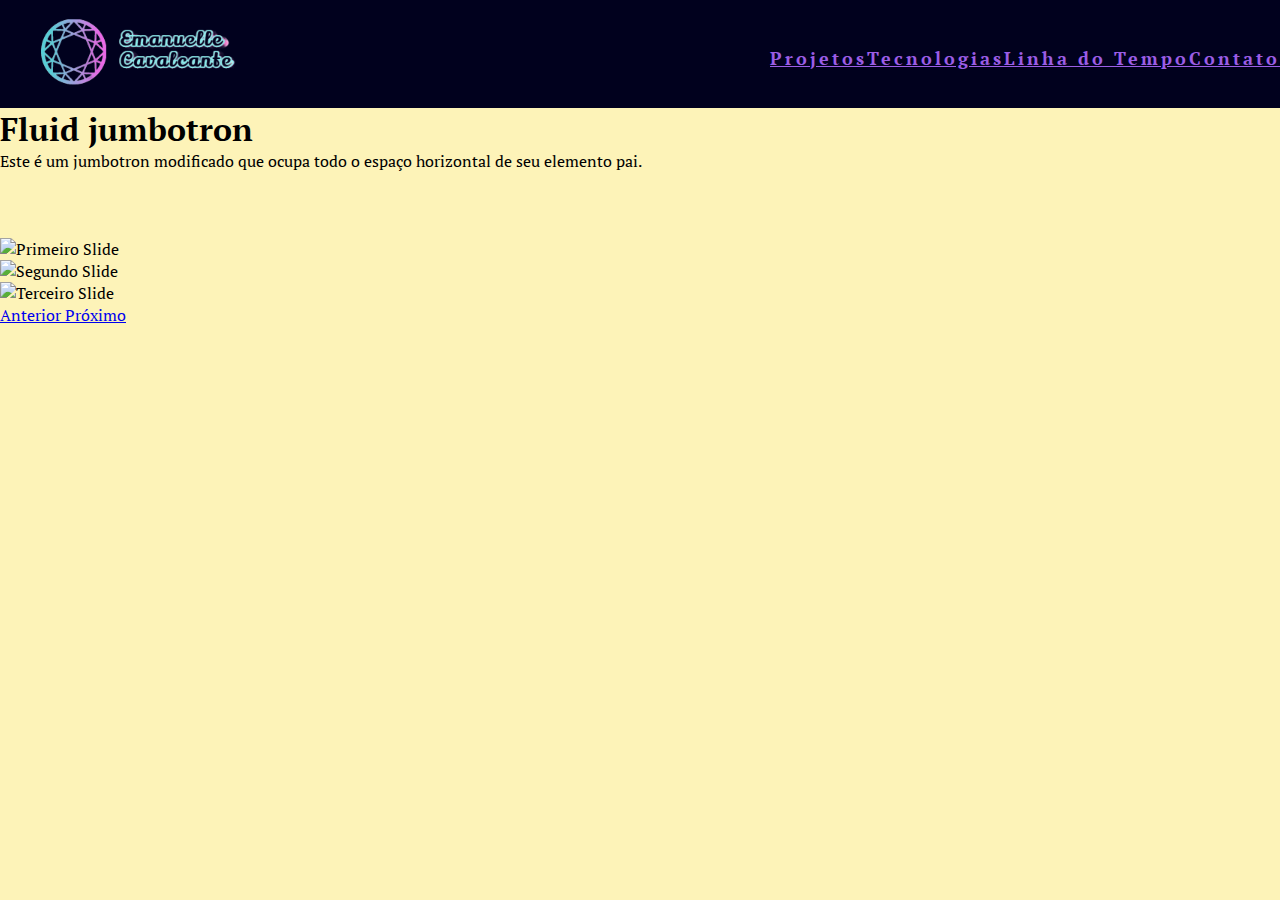
==== menu.html @ b1b6534c "Implementação do menu responsivo" ====
<!DOCTYPE html>
<html lang="pt-br">

<head>
    <!-- Meta tags Obrigatórias -->
    <meta charset="utf-8">
    <meta name="viewport" content="width=device-width, initial-scale=1, shrink-to-fit=no">
    <!-- Bootstrap-CSS -->
    <link rel="stylesheet" href="https://stackpath.bootstrapcdn.com/bootstrap/4.1.3/css/bootstrap.min.css"
        integrity="sha384-MCw98/SFnGE8fJT3GXwEOngsV7Zt27NXFoaoApmYm81iuXoPkFOJwJ8ERdknLPMO" crossorigin="anonymous">
    <!-- Style-CSS -->
    <link rel="stylesheet" href="style.css">
    <title>Portifólio - Emanuelle Cavalcante</title>
</head>

<body>

    <!--NavBar-->
    <nav>
        <div class="marcaLogo">
            <img src="assets/img/marcalogo-remove.png" alt="logo_Emanuelle" width="75%">
        </div>
        <div class="mobile-menu">
            <div class="line1"></div>
            <div class="line2"></div>
            <div class="line3"></div>
        </div>
        <ul class="nav-list">
            <li><a class="nav-link a" href="#">Projetos</a></li>
            <li><a class="nav-link a" href="#">Tecnologias</a></li>
            <li><a class="nav-link a text-center" href="#">Linha do Tempo</a></li>
            <li><a class="nav-link a mr-3" href="#">Contato</a></li>
        </ul>
    </nav>
    <!--/NavBar-->
    <!--Jumbotron-->
    <div class="jumbotron jumbotron-fluid">
        <div class="container">
            <h1 class="display-4">Fluid jumbotron</h1>
            <p class="lead">Este é um jumbotron modificado que ocupa todo o espaço horizontal de seu elemento pai.</p>
        </div>
    </div>
    <!--/Jumbotron-->
    <!--Carrossel-->
    <div id="carouselExampleIndicators" class="carousel slide" data-ride="carousel">
        <ol class="carousel-indicators">
            <li data-target="#carouselExampleIndicators" data-slide-to="0" class="active"></li>
            <li data-target="#carouselExampleIndicators" data-slide-to="1"></li>
            <li data-target="#carouselExampleIndicators" data-slide-to="2"></li>
        </ol>
        <div class="carousel-inner">
            <div class="carousel-item active">
                <img class="d-block w-100"
                    src="https://th.bing.com/th/id/R.c665a3287c226be866aa34f4cbc0b7d2?rik=GPVyZDMgwisV1Q&pid=ImgRaw&r=0"
                    alt="Primeiro Slide">
            </div>
            <div class="carousel-item">
                <img class="d-block w-100"
                    src="https://wallpapersmug.com/download/1280x720/505954/wildlife-tiger-predator-animal.jpg"
                    alt="Segundo Slide">
            </div>
            <div class="carousel-item">
                <img class="d-block w-100"
                    src="https://f.vividscreen.info/soft/e2a3e77c6232ec276955dd7ec1845c44/Wild-Siberian-Tiger-1280x720.jpg"
                    alt="Terceiro Slide">
            </div>
        </div>
        <a class="carousel-control-prev" href="#carouselExampleIndicators" role="button" data-slide="prev">
            <span class="carousel-control-prev-icon" aria-hidden="true"></span>
            <span class="sr-only">Anterior</span>
        </a>
        <a class="carousel-control-next" href="#carouselExampleIndicators" role="button" data-slide="next">
            <span class="carousel-control-next-icon" aria-hidden="true"></span>
            <span class="sr-only">Próximo</span>
        </a>
    </div>
    <!--/Carrossel-->

    <!-- jQuery primeiro, depois Popper.js, depois Bootstrap JS -->
    <script src="https://code.jquery.com/jquery-3.3.1.slim.min.js"
        integrity="sha384-q8i/X+965DzO0rT7abK41JStQIAqVgRVzpbzo5smXKp4YfRvH+8abtTE1Pi6jizo"
        crossorigin="anonymous"></script>
    <script src="https://cdnjs.cloudflare.com/ajax/libs/popper.js/1.14.3/umd/popper.min.js"
        integrity="sha384-ZMP7rVo3mIykV+2+9J3UJ46jBk0WLaUAdn689aCwoqbBJiSnjAK/l8WvCWPIPm49"
        crossorigin="anonymous"></script>
    <script src="https://stackpath.bootstrapcdn.com/bootstrap/4.1.3/js/bootstrap.min.js"
        integrity="sha384-ChfqqxuZUCnJSK3+MXmPNIyE6ZbWh2IMqE241rYiqJxyMiZ6OW/JmZQ5stwEULTy"
        crossorigin="anonymous"></script>

    <script src="menuResponsi.js"></script>
    

</body>

</html>
---- style.css ----
/* Estilos da página index.html*/

@import url('https://fonts.googleapis.com/css2?family=PT+Serif&display=swap');

* {
    font-family: 'PT Serif', serif;
    margin: 0;
    padding: 0;
}

/* Paleta de cores usada na SPA */
:root {
    --bg-pastel: #FDF3B8;
    --bg-profundo: #020a22;
    --bg-pink: #DC0073;
    --bg-lilas: #9B5DE5;
    --bg-azul: #00A1E4;
    --bg-verde: #89FC00;
    --bg-laranja: #FB5607;
    --bg-brilho: rgb(124, 241, 223);

}

html {
    scroll-behavior: smooth;
    height: 88vh;
    background-color: var(--bg-pastel);
}


nav {
    display: flex;
    justify-content: space-between;
    align-items: center;
    background-color: #01011e;
    height: 12vh;
}

.nav-list {
    list-style: none;
    display: flex;
    text-align: center;
}

.nav-list li {
    font-size: 18px;
    font-weight: bold;
    letter-spacing: 3px;
    margin-top: 8px;
    margin-left: 0;
}

.a {
    color: var(--bg-lilas);
}

.a:hover {
    color: var(--bg-pink);
    animation: brilho 15s infinite ease-in-out;
}

@keyframes brilho {
    0% {
        color: #fff;
        text-shadow: 0 0 12px var(--bg-brilho), 0 0 50px var(--bg-brilho), 0 0 100px var(--bg-brilho);
    }

    10%,
    90% {
        color: var(--bg-pink);
        text-shadow: none;
    }
}

.marcaLogo {
    margin-left: 2%;
}

.marcaLogo:hover {
    width: 25%;
    animation: img-brilho 10s infinite ease-in-out;
}

@keyframes img-brilho {
    from {

        filter: drop-shadow(0 0 0px var(--bg-brilho));
    }

    to {
        filter: drop-shadow(0 0 100px var(--bg-brilho));
    }
}

.mobile-menu {
    display: none;
    cursor: pointer;
}

.mobile-menu div {
    width: 32px;
    height: 2px;
    background: #fff;
    margin: 8px;
    transition: 0.3s;

}

@media (max-width: 999px) {
    body {
        overflow-x: hidden;
    }

    .nav-list {
        position: absolute;
        top: 12vh;
        right: 0vh;
        width: 55vw;
        height: 92vh;
        background: #01011e;
        flex-direction: column;
        align-items: center;
        justify-content: space-around;
        transform: translateX(100%);
        transition: transform 0.3s ease-in;
    }

    .nav-list li {
        margin-left: 0;
        opacity: 0;
    }

    .mobile-menu {
        display: block;
    }
}

.nav-list.active {
    transform: translateX(0);
}

@keyframes navLinkFade {
    from {
        opacity: 0;
        transform: translateX(50px);
    }

    to {
        opacity: 1;
        transform: translateX(0);
    }
}

.mobile-menu.active .line1 {
    transform: rotate(-45deg) translate(-8px, 8px);
    animation: brilho 15s infinite ease-in-out;
}

.mobile-menu.active .line2 {
    opacity: 0;
    animation: brilho 15s infinite ease-in-out;
}

.mobile-menu.active .line3 {
    transform: rotate(45deg) translate(-5px, -7px);
    animation: brilho 15s infinite ease-in-out;
}
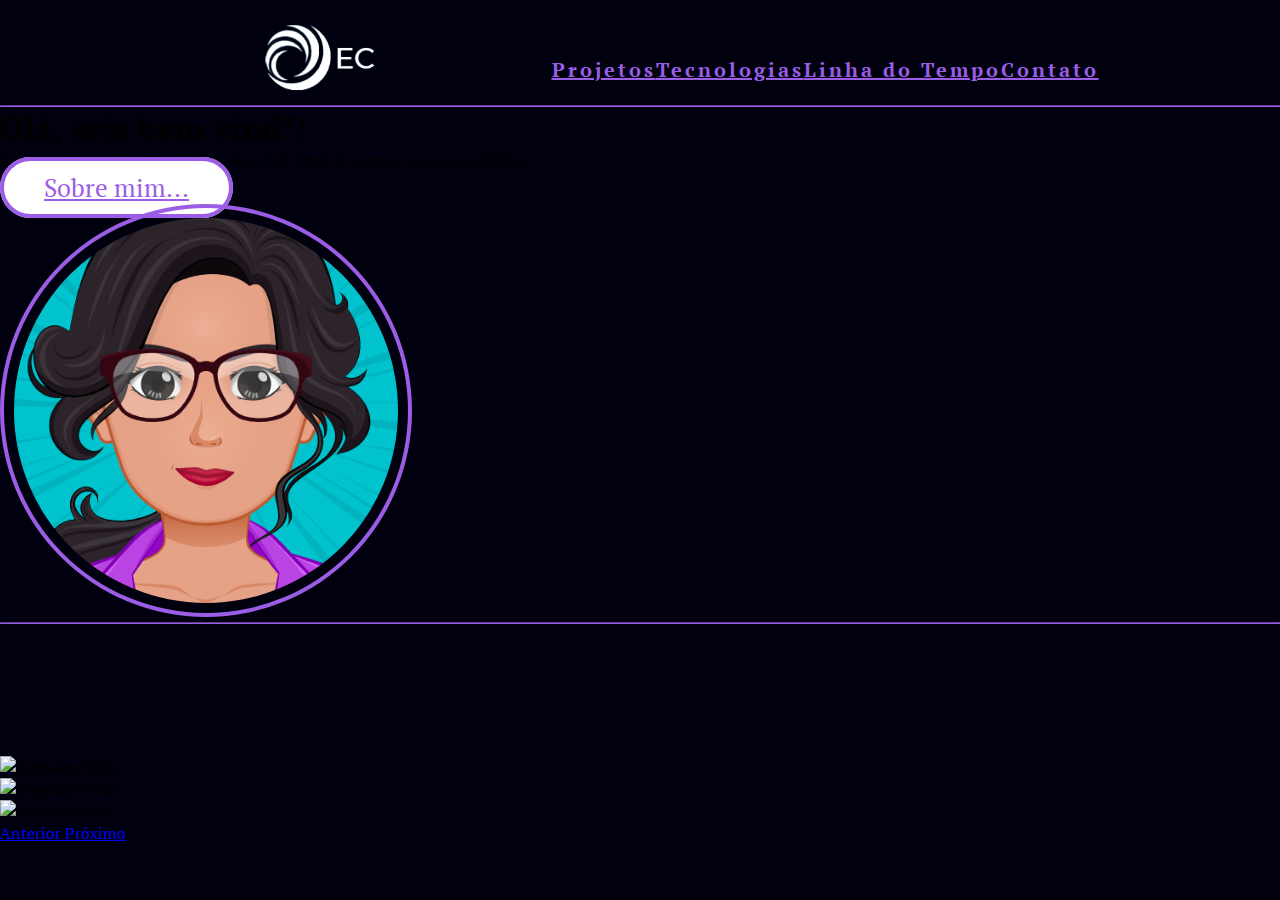
==== commit b4bc8cc5: "Ajustes em menu e junbotron" ====
--- a/menu.html
+++ b/menu.html
@@ -17,8 +17,8 @@
 
     <!--NavBar-->
     <nav>
-        <div class="marcaLogo">
-            <img src="assets/img/marcalogo-remove.png" alt="logo_Emanuelle" width="75%">
+        <div class="d-flex justify-content-center">
+            <img class="marcaLogo" src="assets/img/logo3-removebg-preview.png" alt="logo_Emanuelle">
         </div>
         <div class="mobile-menu">
             <div class="line1"></div>
@@ -29,19 +29,38 @@
             <li><a class="nav-link a" href="#">Projetos</a></li>
             <li><a class="nav-link a" href="#">Tecnologias</a></li>
             <li><a class="nav-link a text-center" href="#">Linha do Tempo</a></li>
-            <li><a class="nav-link a mr-3" href="#">Contato</a></li>
+            <li><a class="nav-link a" href="#">Contato</a></li>
         </ul>
     </nav>
     <!--/NavBar-->
+    <hr>
     <!--Jumbotron-->
-    <div class="jumbotron jumbotron-fluid">
-        <div class="container">
-            <h1 class="display-4">Fluid jumbotron</h1>
-            <p class="lead">Este é um jumbotron modificado que ocupa todo o espaço horizontal de seu elemento pai.</p>
+    <div class="jumbotron d-flex">
+        <div class="col-8 justify-content-start text-center">
+        <h1 class="display-4 text-white mt-4 p-3">Olá, seja bem vind*!</h1>
+        <p class="lead text-white p-3">Eu sou a Emanuelle Cavalcante, Dev. Full Stack Jr e este é o meu portifólio.</p>        
+        <a class="btn btn-neon btn-lg" href="#" role="button">Sobre mim...</a>
+    </div>
+        <div class="col-9 justify-content-end">
+            <img class="avatar" src="/assets/img/Avatar-Emanuelle.png" alt="Avatar-Emanuelle">
         </div>
-    </div>
+      
+      </div>
     <!--/Jumbotron-->
+    <hr>
     <!--Carrossel-->
+    <br>
+    <br>
+    <br>
+    
+    <div class="container">
+        <div class="row justify-content-center">
+            <div class="col-6">
+            </div>
+        </div>
+
+        <div class="row justify-content-end">
+            <div class="col-6">
     <div id="carouselExampleIndicators" class="carousel slide" data-ride="carousel">
         <ol class="carousel-indicators">
             <li data-target="#carouselExampleIndicators" data-slide-to="0" class="active"></li>
@@ -74,6 +93,10 @@
             <span class="sr-only">Próximo</span>
         </a>
     </div>
+</div>
+</div>
+</div>
+
     <!--/Carrossel-->
 
     <!-- jQuery primeiro, depois Popper.js, depois Bootstrap JS -->
--- a/style.css
+++ b/style.css
@@ -1,4 +1,4 @@
-/* Estilos da página index.html*/
+/* Estilos gerais*/
 
 @import url('https://fonts.googleapis.com/css2?family=PT+Serif&display=swap');
 
@@ -8,32 +8,39 @@
     padding: 0;
 }
 
-/* Paleta de cores usada na SPA */
+html,
+body {
+    scroll-behavior: smooth;
+    height: 88vh;
+    background-color: var(--bg-profundo);
+}
+
+hr {
+    border-color: var(--bg-lilas);
+}
+
+/* Paleta de cores */
 :root {
-    --bg-pastel: #FDF3B8;
-    --bg-profundo: #020a22;
+    --bg-white: #fff;
+    --bg-profundo: #00000e;
     --bg-pink: #DC0073;
     --bg-lilas: #9B5DE5;
+    --bg-roxo: #8536e6;
     --bg-azul: #00A1E4;
     --bg-verde: #89FC00;
     --bg-laranja: #FB5607;
-    --bg-brilho: rgb(124, 241, 223);
-
-}
-
-html {
-    scroll-behavior: smooth;
-    height: 88vh;
-    background-color: var(--bg-pastel);
-}
-
+    --bg-brilho: #00A1E4;
+}
+
+/* Estilos Menu */
 
 nav {
     display: flex;
-    justify-content: space-between;
+    justify-content: center;
     align-items: center;
-    background-color: #01011e;
-    height: 12vh;
+    background-color: transparent;
+    height: 10vh;
+    margin-top: 15px;
 }
 
 .nav-list {
@@ -43,10 +50,10 @@
 }
 
 .nav-list li {
-    font-size: 18px;
+    font-size: 20px;
     font-weight: bold;
     letter-spacing: 3px;
-    margin-top: 8px;
+    margin-top: 18px;
     margin-left: 0;
 }
 
@@ -61,7 +68,7 @@
 
 @keyframes brilho {
     0% {
-        color: #fff;
+        color: var(--bg-white);
         text-shadow: 0 0 12px var(--bg-brilho), 0 0 50px var(--bg-brilho), 0 0 100px var(--bg-brilho);
     }
 
@@ -73,23 +80,20 @@
 }
 
 .marcaLogo {
-    margin-left: 2%;
+    width: 65%;
+    border: none;
+    border-radius: 10%;
+    margin-right: 50%;
+    padding: 10px;
+    transition: 1s;
+
 }
 
 .marcaLogo:hover {
-    width: 25%;
-    animation: img-brilho 10s infinite ease-in-out;
-}
-
-@keyframes img-brilho {
-    from {
-
-        filter: drop-shadow(0 0 0px var(--bg-brilho));
-    }
-
-    to {
-        filter: drop-shadow(0 0 100px var(--bg-brilho));
-    }
+    -webkit-transform: scale(1.2);
+    -ms-transform: scale(1.2);
+    transform: scale(1.2);
+
 }
 
 .mobile-menu {
@@ -100,7 +104,7 @@
 .mobile-menu div {
     width: 32px;
     height: 2px;
-    background: #fff;
+    background: var(--bg-white);
     margin: 8px;
     transition: 0.3s;
 
@@ -117,7 +121,7 @@
         right: 0vh;
         width: 55vw;
         height: 92vh;
-        background: #01011e;
+        background: var(--bg-profundo);
         flex-direction: column;
         align-items: center;
         justify-content: space-around;
@@ -165,3 +169,46 @@
     transform: rotate(45deg) translate(-5px, -7px);
     animation: brilho 15s infinite ease-in-out;
 }
+
+
+/* Estilos jumbotron */
+
+.jumbotron {
+    background-color: var(--bg-profundo);
+}
+
+.avatar {
+    width: 30%;
+    border-radius: 50%;
+    padding: 10px;
+    cursor: pointer;
+    transition: 1s;
+    border: 4px solid var(--bg-lilas);
+}
+
+.avatar:hover {
+    -webkit-transform: scale(1.2);
+    -ms-transform: scale(1.2);
+    transform: scale(1.2);
+    box-shadow: 0 0 100px var(--bg-lilas);
+}
+
+.btn-neon {
+    outline: none;
+    font-size: 25px;
+    cursor: pointer;
+    padding: 10px 40px;
+    border-radius: 50px;
+    background: var(--bg-white);
+    transition: box-shadow 0.1s;
+    color: var(--bg-lilas);
+    border: 4px solid var(--bg-lilas);
+}
+
+.btn-neon:hover {
+    border: 2px solid var(--bg-lilas);
+    color: var(--bg-lilas);
+    box-shadow: 0 0 45px var(--bg-lilas), 0 0 20px var(--bg-roxo) inset;
+    text-shadow: 0 0 10px var(--bg-roxo), 0 0 3px var(--bg-lilas);
+}
+
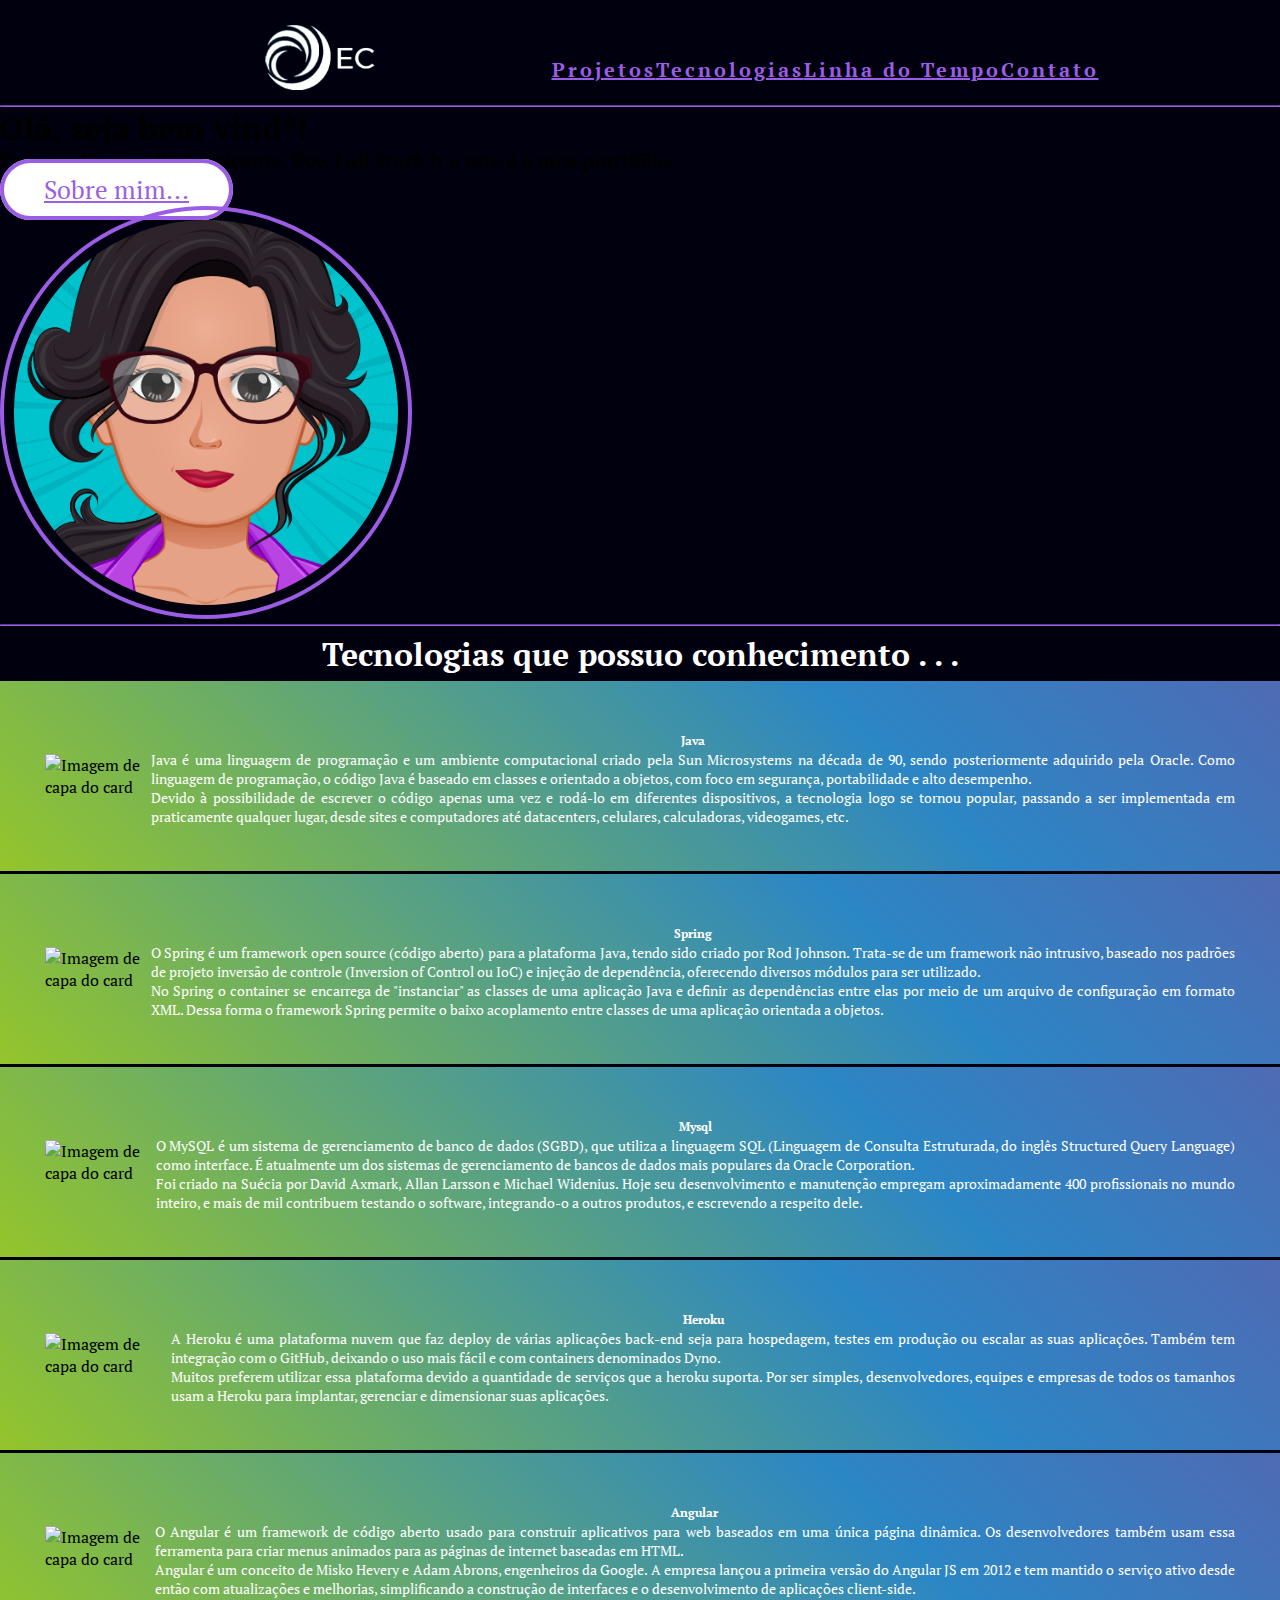
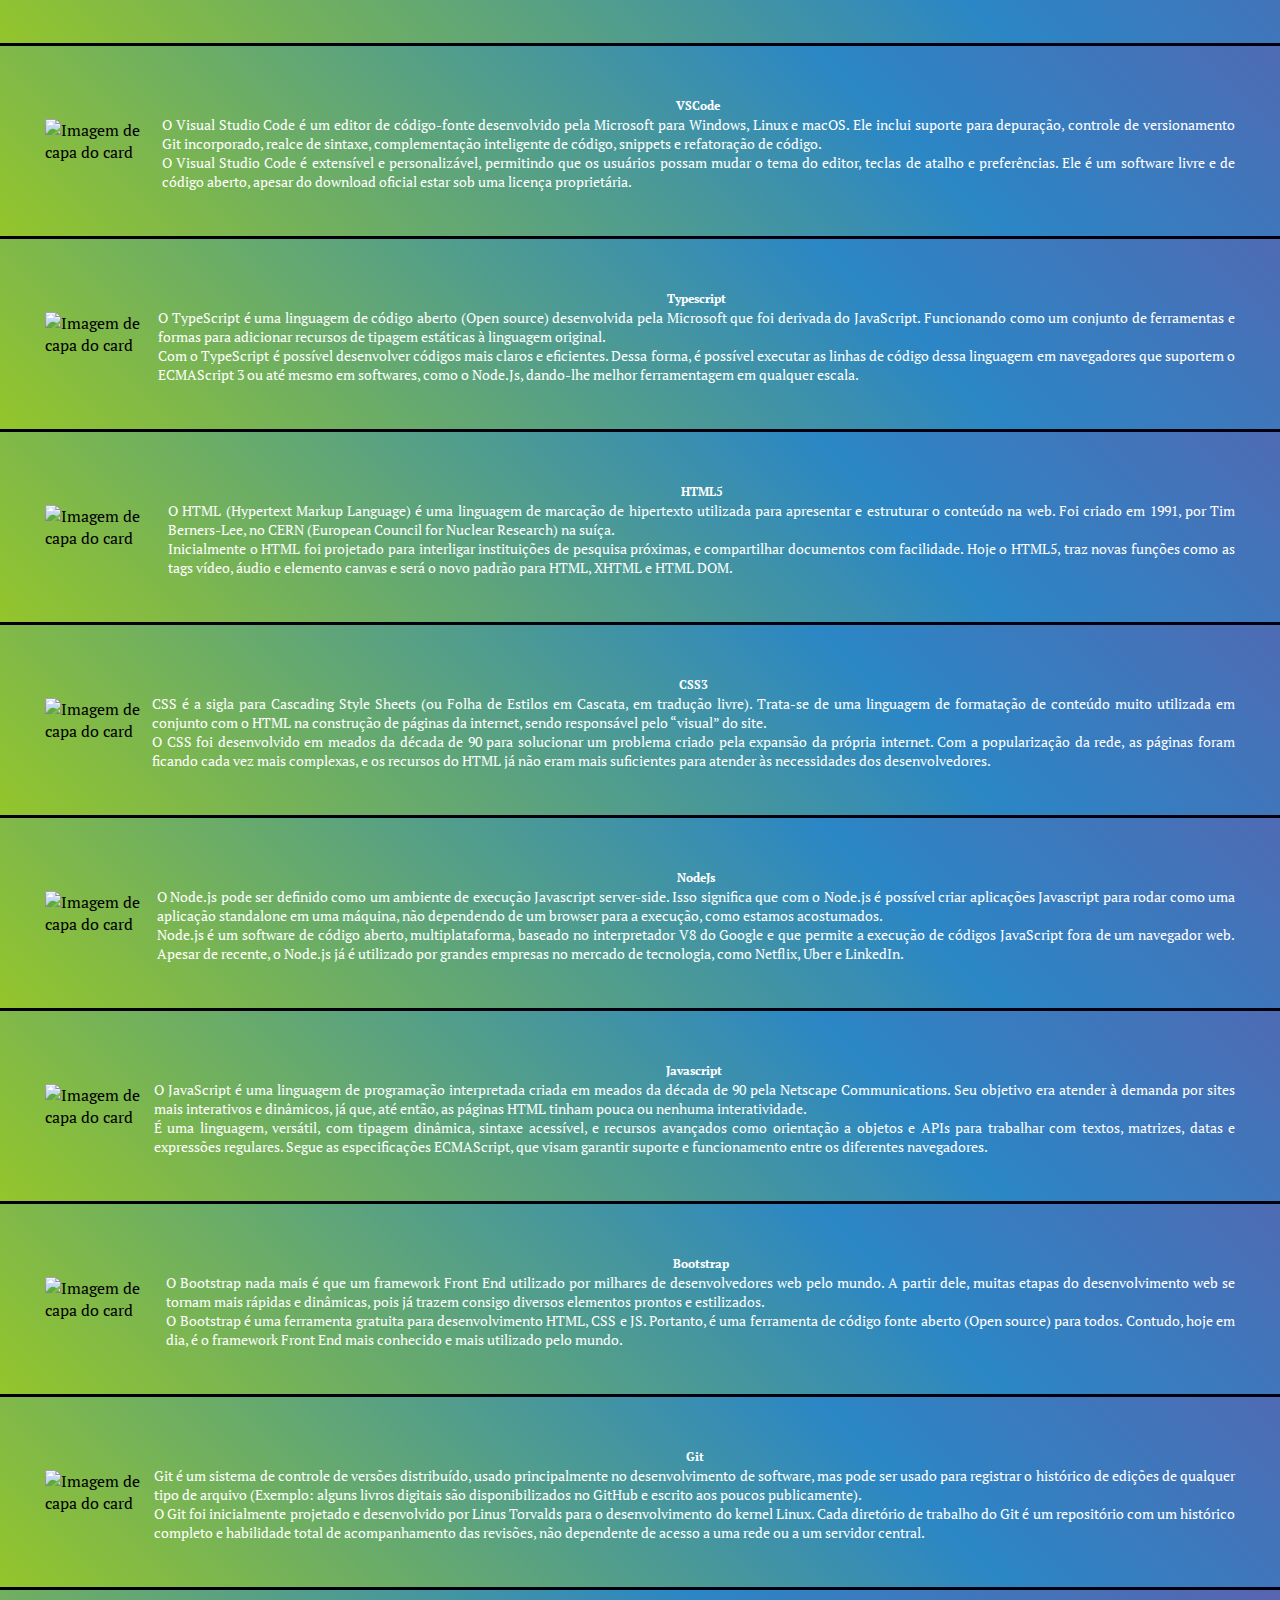
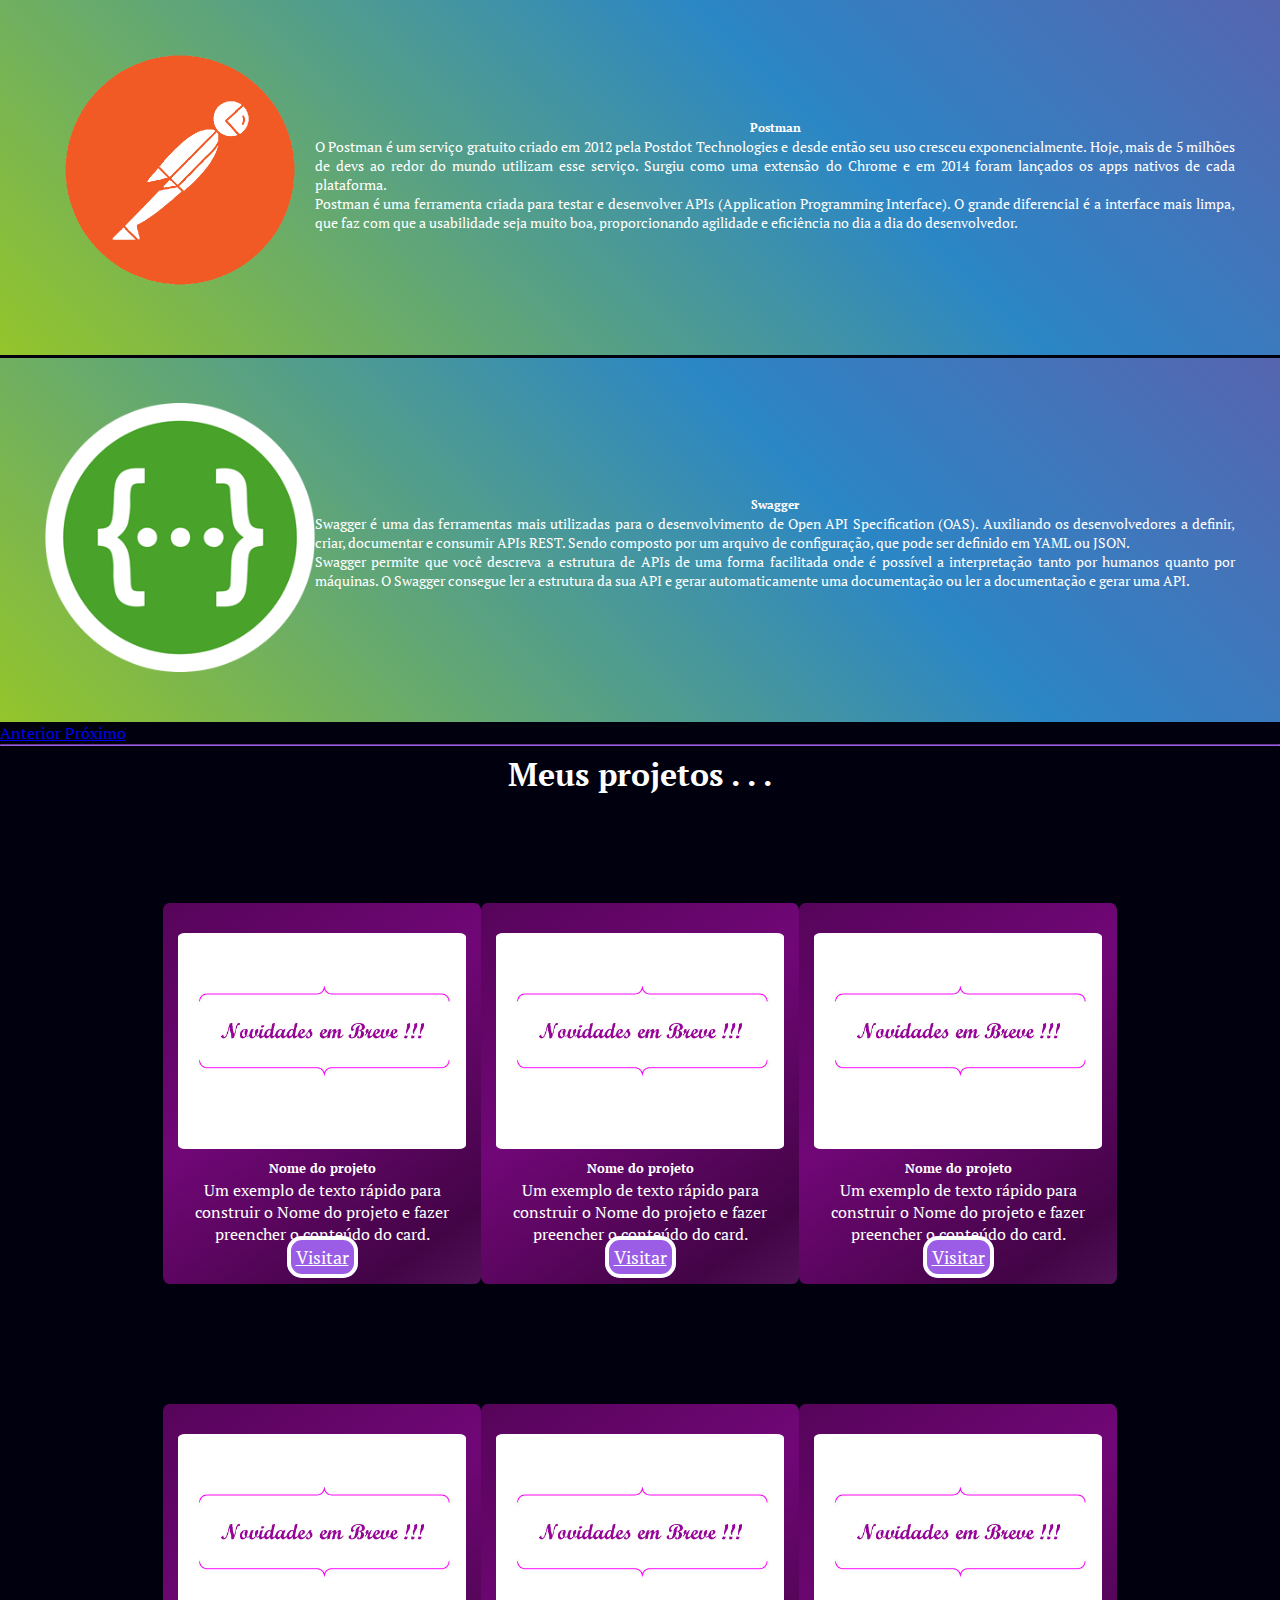
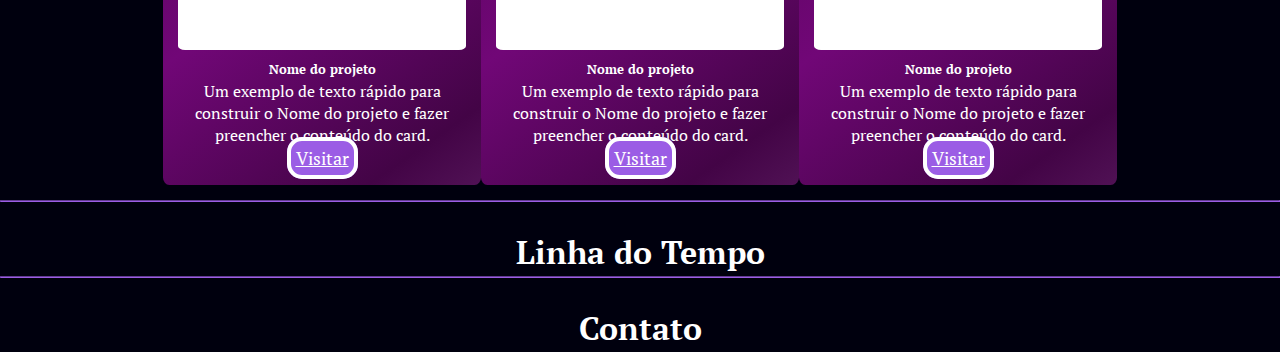
==== commit d6cc21a3: "Criação das abas tecnologias e meus projetos + ajustes gerais" ====
--- a/menu.html
+++ b/menu.html
@@ -37,67 +37,505 @@
     <!--Jumbotron-->
     <div class="jumbotron d-flex">
         <div class="col-8 justify-content-start text-center">
-        <h1 class="display-4 text-white mt-4 p-3">Olá, seja bem vind*!</h1>
-        <p class="lead text-white p-3">Eu sou a Emanuelle Cavalcante, Dev. Full Stack Jr e este é o meu portifólio.</p>        
-        <a class="btn btn-neon btn-lg" href="#" role="button">Sobre mim...</a>
-    </div>
+            <h1 class="display-4 text-white mt-4 p-3">Olá, seja bem vind*!</h1>
+            <h3 class="text-white p-3">Eu sou a Emanuelle Cavalcante, Dev. Full Stack Jr e este é o meu portifólio.</h3>
+            <a class="btn btn-neon btn-lg" href="#" role="button">Sobre mim...</a>
+        </div>
         <div class="col-9 justify-content-end">
             <img class="avatar" src="/assets/img/Avatar-Emanuelle.png" alt="Avatar-Emanuelle">
         </div>
-      
-      </div>
+
+    </div>
     <!--/Jumbotron-->
     <hr>
     <!--Carrossel-->
-    <br>
-    <br>
-    <br>
-    
     <div class="container">
         <div class="row justify-content-center">
-            <div class="col-6">
-            </div>
-        </div>
-
-        <div class="row justify-content-end">
-            <div class="col-6">
-    <div id="carouselExampleIndicators" class="carousel slide" data-ride="carousel">
-        <ol class="carousel-indicators">
-            <li data-target="#carouselExampleIndicators" data-slide-to="0" class="active"></li>
-            <li data-target="#carouselExampleIndicators" data-slide-to="1"></li>
-            <li data-target="#carouselExampleIndicators" data-slide-to="2"></li>
-        </ol>
-        <div class="carousel-inner">
-            <div class="carousel-item active">
-                <img class="d-block w-100"
-                    src="https://th.bing.com/th/id/R.c665a3287c226be866aa34f4cbc0b7d2?rik=GPVyZDMgwisV1Q&pid=ImgRaw&r=0"
-                    alt="Primeiro Slide">
-            </div>
-            <div class="carousel-item">
-                <img class="d-block w-100"
-                    src="https://wallpapersmug.com/download/1280x720/505954/wildlife-tiger-predator-animal.jpg"
-                    alt="Segundo Slide">
-            </div>
-            <div class="carousel-item">
-                <img class="d-block w-100"
-                    src="https://f.vividscreen.info/soft/e2a3e77c6232ec276955dd7ec1845c44/Wild-Siberian-Tiger-1280x720.jpg"
-                    alt="Terceiro Slide">
-            </div>
-        </div>
-        <a class="carousel-control-prev" href="#carouselExampleIndicators" role="button" data-slide="prev">
-            <span class="carousel-control-prev-icon" aria-hidden="true"></span>
-            <span class="sr-only">Anterior</span>
-        </a>
-        <a class="carousel-control-next" href="#carouselExampleIndicators" role="button" data-slide="next">
-            <span class="carousel-control-next-icon" aria-hidden="true"></span>
-            <span class="sr-only">Próximo</span>
-        </a>
+            <div class="col-9">
+                <h1 class="p-title">Tecnologias que possuo conhecimento . . .</h1>
+            </div>
+        </div>
+        <div class="row justify-content-center mb-5">
+            <div class="col-9 borda">
+                <div id="carouselExampleIndicators" class="carousel slide" data-ride="carousel">
+                    <div class="carousel-inner">
+                        <div class="carousel-item active card-carousel">
+                            <div class="card-tech">
+                                <div class="row-col-md-6">
+                                    <img class="img-carousel"
+                                        src="https://cdn.jsdelivr.net/gh/devicons/devicon/icons/java/java-original-wordmark.svg"
+                                        alt="Imagem de capa do card">
+                                </div>
+                                <div class="row-col-md-12">
+                                    <div class="card-body">
+                                        <h5 class="card-title">Java</h5>
+                                        <p>Java é uma linguagem de programação e um ambiente computacional criado pela
+                                            Sun Microsystems na década de 90, sendo posteriormente adquirido pela
+                                            Oracle. Como linguagem de programação, o código Java é baseado em classes e
+                                            orientado a objetos, com foco em segurança, portabilidade e alto desempenho.
+                                        </p>
+                                        <p> Devido à possibilidade de escrever o código apenas uma vez e rodá-lo em
+                                            diferentes dispositivos, a tecnologia logo se tornou popular, passando a ser
+                                            implementada em praticamente qualquer lugar, desde sites e computadores até
+                                            datacenters, celulares, calculadoras, videogames, etc.
+                                        </p>
+                                    </div>
+                                </div>
+                            </div>
+                        </div>
+                        <div class="carousel-item card-carousel">
+                            <div class="card-tech">
+                                <div class="row-col-md-6">
+                                    <img class="img-carousel"
+                                        src="https://cdn.jsdelivr.net/gh/devicons/devicon/icons/spring/spring-original-wordmark.svg"
+                                        alt="Imagem de capa do card">
+                                </div>
+                                <div class="row-col-md-6">
+                                    <div class="card-body">
+                                        <h5 class="card-title">Spring</h5>
+                                        <p> O Spring é um framework open source (código aberto) para a plataforma Java,
+                                            tendo sido criado por Rod Johnson. Trata-se de um framework não intrusivo,
+                                            baseado nos padrões de projeto inversão de controle (Inversion of Control ou
+                                            IoC) e injeção de dependência, oferecendo diversos módulos para ser
+                                            utilizado.
+                                        </p>
+                                        <p> No Spring o container se encarrega de "instanciar" as classes de uma
+                                            aplicação Java e definir as dependências entre elas por meio de um arquivo
+                                            de configuração em formato XML. Dessa forma o framework Spring permite o
+                                            baixo acoplamento entre classes de uma aplicação orientada a objetos.
+                                        </p>
+                                    </div>
+                                </div>
+                            </div>
+                        </div>
+                        <div class="carousel-item card-carousel">
+                            <div class="card-tech">
+                                <div class="row-col-md-6">
+                                    <img class="img-carousel"
+                                        src="https://cdn.jsdelivr.net/gh/devicons/devicon/icons/mysql/mysql-original-wordmark.svg"
+                                        alt="Imagem de capa do card">
+                                </div>
+                                <div class="row-col-md-6">
+                                    <div class="card-body">
+                                        <h5 class="card-title">Mysql</h5>
+                                        <p>O MySQL é um sistema de gerenciamento de banco de dados (SGBD), que utiliza a
+                                            linguagem SQL (Linguagem de Consulta Estruturada, do inglês Structured Query
+                                            Language) como interface. É atualmente um dos sistemas de gerenciamento de
+                                            bancos de dados mais populares da Oracle Corporation.</p>
+                                        <p>Foi criado na Suécia por David Axmark, Allan Larsson e Michael Widenius.
+                                            Hoje seu desenvolvimento e manutenção empregam aproximadamente 400
+                                            profissionais no mundo inteiro, e mais de mil contribuem testando o
+                                            software, integrando-o a outros produtos, e escrevendo a respeito dele.</p>
+                                    </div>
+                                </div>
+                            </div>
+                        </div>
+                        <div class="carousel-item card-carousel">
+                            <div class="card-tech">
+                                <div class="row-col-md-6">
+                                    <img class="img-carousel"
+                                        src="https://cdn.jsdelivr.net/gh/devicons/devicon/icons/heroku/heroku-plain-wordmark.svg"
+                                        alt="Imagem de capa do card">
+                                </div>
+                                <div class="row-col-md-6">
+                                    <div class="card-body">
+                                        <h5 class="card-title">Heroku</h5>
+                                        <p>A Heroku é uma plataforma nuvem que faz deploy de várias aplicações back-end
+                                            seja para hospedagem, testes em produção ou escalar as suas aplicações.
+                                            Também tem integração com o GitHub, deixando o uso mais fácil e com
+                                            containers denominados Dyno.</p>
+                                        <p>Muitos preferem utilizar essa plataforma devido a quantidade de serviços que
+                                            a heroku suporta. Por ser simples, desenvolvedores, equipes e empresas de
+                                            todos os tamanhos usam a Heroku para implantar, gerenciar e dimensionar
+                                            suas aplicações.
+                                        </p>
+                                    </div>
+                                </div>
+                            </div>
+                        </div>
+                        <div class="carousel-item card-carousel">
+                            <div class="card-tech">
+                                <div class="row-col-md-6">
+                                    <img class="img-carousel"
+                                        src="https://cdn.jsdelivr.net/gh/devicons/devicon/icons/angularjs/angularjs-original.svg"
+                                        alt="Imagem de capa do card">
+                                </div>
+                                <div class="row-col-md-6">
+                                    <div class="card-body">
+                                        <h5 class="card-title">Angular</h5>
+                                        <p> O Angular é um framework de código aberto usado para construir aplicativos
+                                            para web baseados em uma única página dinâmica. Os desenvolvedores também
+                                            usam essa ferramenta para criar menus animados para as páginas de internet
+                                            baseadas em HTML.
+                                        </p>
+                                        <p>Angular é um conceito de Misko Hevery e Adam Abrons, engenheiros
+                                            da Google. A empresa lançou a primeira versão do Angular JS em 2012 e tem
+                                            mantido o serviço ativo desde então com atualizações e melhorias,
+                                            simplificando a construção de interfaces e o desenvolvimento de
+                                            aplicações client-side.
+                                        </p>
+                                    </div>
+                                </div>
+                            </div>
+                        </div>
+                        <div class="carousel-item card-carousel">
+                            <div class="card-tech">
+                                <div class="row-col-md-6">
+                                    <img class="img-carousel"
+                                        src="https://cdn.jsdelivr.net/gh/devicons/devicon/icons/vscode/vscode-original-wordmark.svg"
+                                        alt="Imagem de capa do card">
+                                </div>
+                                <div class="row-col-md-6">
+                                    <div class="card-body">
+                                        <h5 class="card-title">VSCode</h5>
+                                        <p>O Visual Studio Code é um editor de código-fonte desenvolvido pela Microsoft
+                                            para Windows, Linux e macOS. Ele inclui suporte para depuração, controle de
+                                            versionamento Git incorporado, realce de sintaxe, complementação inteligente
+                                            de código, snippets e refatoração de código.
+                                        </p>
+                                        <p>O Visual Studio Code é extensível e personalizável, permitindo que os
+                                            usuários possam mudar o tema do editor, teclas de atalho e preferências. Ele
+                                            é um software livre e de código aberto, apesar do download oficial estar sob
+                                            uma licença proprietária.</p>
+                                    </div>
+                                </div>
+                            </div>
+                        </div>
+                        <div class="carousel-item card-carousel">
+                            <div class="card-tech">
+                                <div class="row-col-md-6">
+                                    <img class="img-carousel"
+                                        src="https://cdn.jsdelivr.net/gh/devicons/devicon/icons/typescript/typescript-original.svg"
+                                        alt="Imagem de capa do card">
+                                </div>
+                                <div class="row-col-md-6">
+                                    <div class="card-body">
+                                        <h5 class="card-title">Typescript</h5>
+                                        <p> O TypeScript é uma linguagem de código aberto (Open source) desenvolvida
+                                            pela Microsoft
+                                            que foi derivada do JavaScript. Funcionando como um conjunto de ferramentas
+                                            e formas para adicionar recursos de tipagem estáticas à linguagem original.
+                                        </p>
+                                        <p>Com o TypeScript é possível desenvolver códigos mais claros e eficientes.
+                                            Dessa forma, é possível executar as linhas de código dessa linguagem em
+                                            navegadores que suportem o ECMAScript 3 ou até mesmo em softwares, como o
+                                            Node.Js, dando-lhe melhor ferramentagem em qualquer escala.
+                                        </p>
+                                    </div>
+                                </div>
+                            </div>
+                        </div>
+                        <div class="carousel-item card-carousel">
+                            <div class="card-tech">
+                                <div class="row-col-md-6">
+                                    <img class="img-carousel"
+                                        src="https://cdn.jsdelivr.net/gh/devicons/devicon/icons/html5/html5-original-wordmark.svg"
+                                        alt="Imagem de capa do card">
+                                </div>
+                                <div class="row-col-md-6">
+                                    <div class="card-body">
+                                        <h5 class="card-title">HTML5</h5>
+                                        <p> O HTML (Hypertext Markup Language) é uma linguagem de marcação de hipertexto
+                                            utilizada para apresentar e estruturar o conteúdo na web. Foi criado em
+                                            1991, por Tim Berners-Lee, no CERN (European Council for Nuclear Research)
+                                            na suíça.
+                                        </p>
+                                        <p>Inicialmente o HTML foi projetado para interligar instituições de pesquisa
+                                            próximas, e compartilhar documentos com facilidade. Hoje o HTML5, traz novas
+                                            funções como as tags vídeo, áudio e elemento canvas e será o novo padrão
+                                            para HTML, XHTML e HTML DOM. </p>
+                                    </div>
+                                </div>
+                            </div>
+                        </div>
+                        <div class="carousel-item card-carousel">
+                            <div class="card-tech">
+                                <div class="row-col-md-6">
+                                    <img class="img-carousel"
+                                        src="https://cdn.jsdelivr.net/gh/devicons/devicon/icons/css3/css3-original-wordmark.svg"
+                                        alt="Imagem de capa do card">
+                                </div>
+                                <div class="row-col-md-6">
+                                    <div class="card-body">
+                                        <h5 class="card-title">CSS3</h5>
+                                        <p>CSS é a sigla para Cascading Style
+                                            Sheets (ou Folha de Estilos em Cascata, em tradução livre). Trata-se de uma
+                                            linguagem de formatação de conteúdo muito utilizada em conjunto com o HTML
+                                            na construção de páginas da internet, sendo responsável pelo “visual” do
+                                            site.
+                                        </p>
+                                        <p>O CSS foi desenvolvido em meados da década de 90 para solucionar um problema
+                                            criado pela expansão da própria internet. Com a popularização da rede, as
+                                            páginas foram ficando cada vez mais complexas, e os recursos do HTML já não
+                                            eram mais suficientes para atender às necessidades dos desenvolvedores.</p>
+
+                                    </div>
+                                </div>
+                            </div>
+                        </div>
+                        <div class="carousel-item card-carousel">
+                            <div class="card-tech">
+                                <div class="row-col-md-6">
+                                    <img class="img-carousel"
+                                        src="https://cdn.jsdelivr.net/gh/devicons/devicon/icons/nodejs/nodejs-original-wordmark.svg"
+                                        alt="Imagem de capa do card">
+                                </div>
+                                <div class="row-col-md-6">
+                                    <div class="card-body">
+                                        <h5 class="card-title">NodeJs</h5>
+                                        <p>O Node.js pode ser definido como um ambiente de execução Javascript
+                                            server-side. Isso significa que com o Node.js é possível criar aplicações
+                                            Javascript para rodar como uma aplicação standalone em uma máquina, não
+                                            dependendo de um browser para a execução, como estamos acostumados.
+                                        </p>
+                                        <p>Node.js é um software de código aberto, multiplataforma, baseado no
+                                            interpretador V8 do Google e que permite a execução de códigos JavaScript
+                                            fora de um navegador web. Apesar de recente, o Node.js já é utilizado por
+                                            grandes empresas no mercado de tecnologia, como Netflix, Uber e LinkedIn.
+                                        </p>
+                                    </div>
+                                </div>
+                            </div>
+                        </div>
+                        <div class="carousel-item card-carousel">
+                            <div class="card-tech">
+                                <div class="row-col-md-6">
+                                    <img class="img-carousel"
+                                        src="https://cdn.jsdelivr.net/gh/devicons/devicon/icons/javascript/javascript-original.svg"
+                                        alt="Imagem de capa do card">
+                                </div>
+                                <div class="row-col-md-6">
+                                    <div class="card-body">
+                                        <h5 class="card-title">Javascript</h5>
+                                        <p>O JavaScript é uma linguagem de programação interpretada criada em meados da
+                                            década de 90 pela Netscape Communications. Seu objetivo era atender à
+                                            demanda por sites mais interativos e dinâmicos, já que, até então, as
+                                            páginas HTML tinham pouca ou nenhuma interatividade.
+                                        </p>
+                                        <p>É uma linguagem, versátil, com tipagem dinâmica, sintaxe acessível, e
+                                            recursos avançados como orientação a objetos e APIs para trabalhar com
+                                            textos, matrizes, datas e expressões regulares. Segue as
+                                            especificações ECMAScript, que visam garantir suporte e funcionamento entre
+                                            os diferentes navegadores.
+                                        </p>
+
+                                    </div>
+                                </div>
+                            </div>
+                        </div>
+                        <div class="carousel-item card-carousel">
+                            <div class="card-tech">
+                                <div class="row-col-md-6">
+                                    <img class="img-carousel"
+                                        src="https://cdn.jsdelivr.net/gh/devicons/devicon/icons/bootstrap/bootstrap-original-wordmark.svg"
+                                        alt="Imagem de capa do card">
+                                </div>
+                                <div class="row-col-md-6">
+                                    <div class="card-body">
+                                        <h5 class="card-title">Bootstrap</h5>
+                                        <p>O Bootstrap nada mais é que um framework Front End utilizado por milhares de
+                                            desenvolvedores web pelo mundo. A partir dele, muitas etapas do
+                                            desenvolvimento web se tornam mais rápidas e dinâmicas, pois já trazem
+                                            consigo diversos elementos prontos e estilizados.</p>
+
+                                        <p>O Bootstrap é uma ferramenta gratuita para desenvolvimento HTML, CSS e JS.
+                                            Portanto, é uma ferramenta de código fonte aberto (Open source) para todos.
+                                            Contudo, hoje em dia, é o framework Front End mais conhecido e mais
+                                            utilizado pelo mundo.</p>
+                                    </div>
+                                </div>
+                            </div>
+                        </div>
+                        <div class="carousel-item card-carousel">
+                            <div class="card-tech">
+                                <div class="row-col-md-6">
+                                    <img class="img-carousel"
+                                        src="https://cdn.jsdelivr.net/gh/devicons/devicon/icons/git/git-original-wordmark.svg"
+                                        alt="Imagem de capa do card">
+                                </div>
+                                <div class="row-col-md-6">
+                                    <div class="card-body">
+                                        <h5 class="card-title">Git</h5>
+                                        <p> Git é um sistema de controle de versões distribuído, usado principalmente no
+                                            desenvolvimento de software, mas pode ser usado para registrar o histórico
+                                            de edições de qualquer tipo de arquivo (Exemplo: alguns livros digitais são
+                                            disponibilizados no GitHub e escrito aos poucos publicamente).
+                                        </p>
+                                        <p>O Git foi inicialmente projetado e desenvolvido por Linus Torvalds para o
+                                            desenvolvimento do kernel Linux. Cada diretório de trabalho do Git é um
+                                            repositório com um histórico completo e habilidade total de acompanhamento
+                                            das revisões, não dependente de acesso a uma rede ou a um servidor central.
+                                        </p>
+                                    </div>
+                                </div>
+                            </div>
+                        </div>
+                        <div class="carousel-item card-carousel">
+                            <div class="card-tech">
+                                <div class="row-col-md-6">
+                                    <img class="img-carousel" src="/assets/icones/postman.png"
+                                        alt="Imagem de capa do card">
+                                </div>
+                                <div class="row-col-md-6">
+                                    <div class="card-body">
+                                        <h5 class="card-title">Postman</h5>
+                                        <p>O Postman é um serviço gratuito criado em 2012 pela Postdot Technologies e
+                                            desde então seu uso cresceu exponencialmente. Hoje, mais de 5 milhões de
+                                            devs ao redor do mundo utilizam esse serviço. Surgiu como uma extensão do
+                                            Chrome e em 2014 foram lançados os apps nativos de cada plataforma.
+                                        </p>
+                                        <p>Postman é uma ferramenta criada para testar e desenvolver APIs (Application
+                                            Programming Interface). O grande diferencial é a interface mais limpa, que
+                                            faz com que a usabilidade seja muito boa, proporcionando agilidade e
+                                            eficiência no dia a dia do desenvolvedor.
+                                        </p>
+                                    </div>
+                                </div>
+                            </div>
+                        </div>
+                        <div class="carousel-item card-carousel">
+                            <div class="card-tech">
+                                <div class="row-col-md-6">
+                                    <img class="img-carousel" src="/assets/icones/swagger-removebg-preview.png"
+                                        alt="Imagem de capa do card">
+                                </div>
+                                <div class="row-col-md-6">
+                                    <div class="card-body">
+                                        <h5 class="card-title">Swagger</h5>
+                                        <p>Swagger é uma das ferramentas mais utilizadas para o desenvolvimento de Open
+                                            API Specification (OAS). Auxiliando os desenvolvedores a definir, criar,
+                                            documentar e consumir APIs REST. Sendo composto por um arquivo de
+                                            configuração, que pode ser definido em YAML ou JSON.
+                                        </p>
+                                        <p>Swagger permite que você descreva a estrutura de APIs de uma forma facilitada
+                                            onde é possível a interpretação tanto por humanos quanto por máquinas. O
+                                            Swagger consegue ler a estrutura da sua API e gerar automaticamente uma
+                                            documentação ou ler a documentação e gerar uma API.
+                                        </p>
+                                    </div>
+                                </div>
+                            </div>
+                        </div>
+                    </div>
+                    <a class="carousel-control-prev" href="#carouselExampleIndicators" role="button" data-slide="prev">
+                        <span class="carousel-control-prev-icon" aria-hidden="true"></span>
+                        <span class="sr-only">Anterior</span>
+                    </a>
+                    <a class="carousel-control-next" href="#carouselExampleIndicators" role="button" data-slide="next">
+                        <span class="carousel-control-next-icon" aria-hidden="true"></span>
+                        <span class="sr-only">Próximo</span>
+                    </a>
+                </div>
+            </div>
+        </div>
     </div>
-</div>
-</div>
-</div>
-
     <!--/Carrossel-->
+    <hr>
+    <!--Card-Projetos-->
+    <div class="container p-5">
+        <div class="row">
+            <div class="col-md-12">
+                <h1 class="p-title">Meus projetos . . . </h1>
+            </div>
+        </div>
+        <div class="row cd-linha">
+            <div class="col-md-4">
+                <div class="card-proj" style="width: 18rem;">
+                    <img class="img-proj" src="/assets/img/em-breve.png" alt="Imagem de capa do card">
+                    <div class="card-body2">
+                        <h5 class="card-title2">Nome do projeto</h5>
+                        <p class="card-text">Um exemplo de texto rápido para construir o Nome do projeto e fazer
+                            preencher o conteúdo do card.</p>
+                        <a href="#" class="btn btn-proj">Visitar</a>
+                    </div>
+                </div>
+            </div>
+            <div class="col-md-4">
+                <div class="card-proj" style="width: 18rem;">
+                    <img class="img-proj" src="/assets/img/em-breve.png" alt="Imagem de capa do card">
+                    <div class="card-body2">
+                        <h5 class="card-title2">Nome do projeto</h5>
+                        <p class="card-text">Um exemplo de texto rápido para construir o Nome do projeto e fazer
+                            preencher o conteúdo do card.</p>
+                        <a href="#" class="btn btn-proj">Visitar</a>
+                    </div>
+                </div>
+            </div>
+            <div class="col-md-4">
+                <div class="card-proj" style="width: 18rem;">
+                    <img class="img-proj" src="/assets/img/em-breve.png" alt="Imagem de capa do card">
+                    <div class="card-body2">
+                        <h5 class="card-title2">Nome do projeto</h5>
+                        <p class="card-text">Um exemplo de texto rápido para construir o Nome do projeto e fazer
+                            preencher o conteúdo do card.</p>
+                        <a href="#" class="btn btn-proj">Visitar</a>
+                    </div>
+                </div>
+            </div>
+        </div>
+        <div class="row cd-linha">
+            <div class="col-md-4">
+                <div class="card-proj" style="width: 18rem;">
+                    <img class="img-proj" src="/assets/img/em-breve.png" alt="Imagem de capa do card">
+                    <div class="card-body2">
+                        <h5 class="card-title2">Nome do projeto</h5>
+                        <p class="card-text">Um exemplo de texto rápido para construir o Nome do projeto e fazer
+                            preencher o conteúdo do card.</p>
+                        <a href="#" class="btn btn-proj">Visitar</a>
+                    </div>
+                </div>
+            </div>
+            <div class="col-md-4">
+                <div class="card-proj" style="width: 18rem;">
+                    <img class="img-proj" src="/assets/img/em-breve.png" alt="Imagem de capa do card">
+                    <div class="card-body2">
+                        <h5 class="card-title2">Nome do projeto</h5>
+                        <p class="card-text">Um exemplo de texto rápido para construir o Nome do projeto e fazer
+                            preencher o conteúdo do card.</p>
+                        <a href="#" class="btn btn-proj">Visitar</a>
+                    </div>
+                </div>
+            </div>
+            <div class="col-md-4">
+                <div class="card-proj" style="width: 18rem;">
+                    <img class="img-proj" src="/assets/img/em-breve.png" alt="Imagem de capa do card">
+                    <div class="card-body2">
+                        <h5 class="card-title2">Nome do projeto</h5>
+                        <p class="card-text">Um exemplo de texto rápido para construir o Nome do projeto e fazer
+                            preencher o conteúdo do card.</p>
+                        <a href="#" class="btn btn-proj text-lilas">Visitar</a>
+                    </div>
+                </div>
+            </div>
+        </div>
+    </div>
+    <!--/Card-Projetos-->
+    <hr>
+    <br>
+    <!--Linha do tempo-->
+    <div class="container p-5">
+        <div class="row">
+            <div class="col-md-12">
+                <h1 class="p-title">Linha do Tempo </h1>
+            </div>
+        </div>
+    </div>
+
+    <!--/Linha do tempo-->
+    <hr>
+    <br>
+    <!--Rodapé-->
+    <div class="container p-5">
+        <div class="row">
+            <div class="col-md-12">
+                <h1 class="p-title">Contato</h1>
+            </div>
+        </div>
+    </div>
+
+    <!--/Rodapé-->
+
+
 
     <!-- jQuery primeiro, depois Popper.js, depois Bootstrap JS -->
     <script src="https://code.jquery.com/jquery-3.3.1.slim.min.js"
@@ -111,7 +549,7 @@
         crossorigin="anonymous"></script>
 
     <script src="menuResponsi.js"></script>
-    
+
 
 </body>
 
--- a/style.css
+++ b/style.css
@@ -212,3 +212,108 @@
     text-shadow: 0 0 10px var(--bg-roxo), 0 0 3px var(--bg-lilas);
 }
 
+/* Estilos carrosel */
+
+.card-carousel {
+    margin-top: 3px;
+    padding: 45px;
+    background-image: linear-gradient(225deg, #FF3CAC 0%, #784BA0 50%, #2B86C5 75%, #94c52b 100%);
+    background-size: 300% 100%;
+    animation: card-degrade 3s ease-in-out alternate infinite;
+}
+
+@keyframes card-degrade {
+    0% {
+        background-position-x: 0%;
+    }
+
+    100% {
+        background-position-x: 100%;
+    }
+}
+
+.card-tech {
+    display: flex;
+    justify-content: space-around;
+    align-items: center;
+}
+
+.img-carousel {
+    width: 30vh;
+}
+
+.card-body {
+    text-align: justify;
+    color: var(--bg-white);
+    font-size: 14px;
+}
+
+.card-title {
+    text-align: center;
+    margin-top: 5px;
+    padding: 2px;
+}
+
+/* Estilos card-proj */
+.cd-linha {
+    display: flex;
+    justify-content: center;
+    align-items: space-around;
+    padding: 15px;
+}
+
+.card-proj {
+    display: flex;
+    justify-content: center;
+    flex-direction: column;
+    align-items: center;
+    margin-top: 10vh;
+    padding: 15px;
+    border-radius: 2%;
+    background-image: linear-gradient(325deg, #9a5da8 0%, #430446 50%, #710777 75%, #56045a 100%);
+    background-size: 300% 100%;
+    animation: card-degrade 2s ease-in-out alternate infinite;
+}
+
+.img-proj {
+    width: 100%;
+    margin-top: 10px;
+    padding: 5px;
+    border-radius: 4%;
+}
+
+.card-body2 {
+    text-align: center;
+    color: var(--bg-white);
+    font-size: 16px;
+}
+
+.card-title2 {
+    text-align: center;
+    margin-top: 3px;
+    padding: 2px;
+    color: var(--bg-white);
+}
+
+.btn-proj {
+    width: 15vh;
+    font-size: 18px;
+    cursor: pointer;
+    padding: 5px;
+    border-radius: 15px;
+    background: var(--bg-lilas);
+    color: var(--bg-white);
+    border: 4px solid var(--bg-white);
+}
+
+.p-title {
+    text-align: center;
+    margin-top: 4px;
+    padding: 3px;
+    color: var(--bg-white);
+}
+
+.p-title:hover {
+    color: var(--bg-pink);
+    animation: brilho 15s infinite ease-in-out;
+}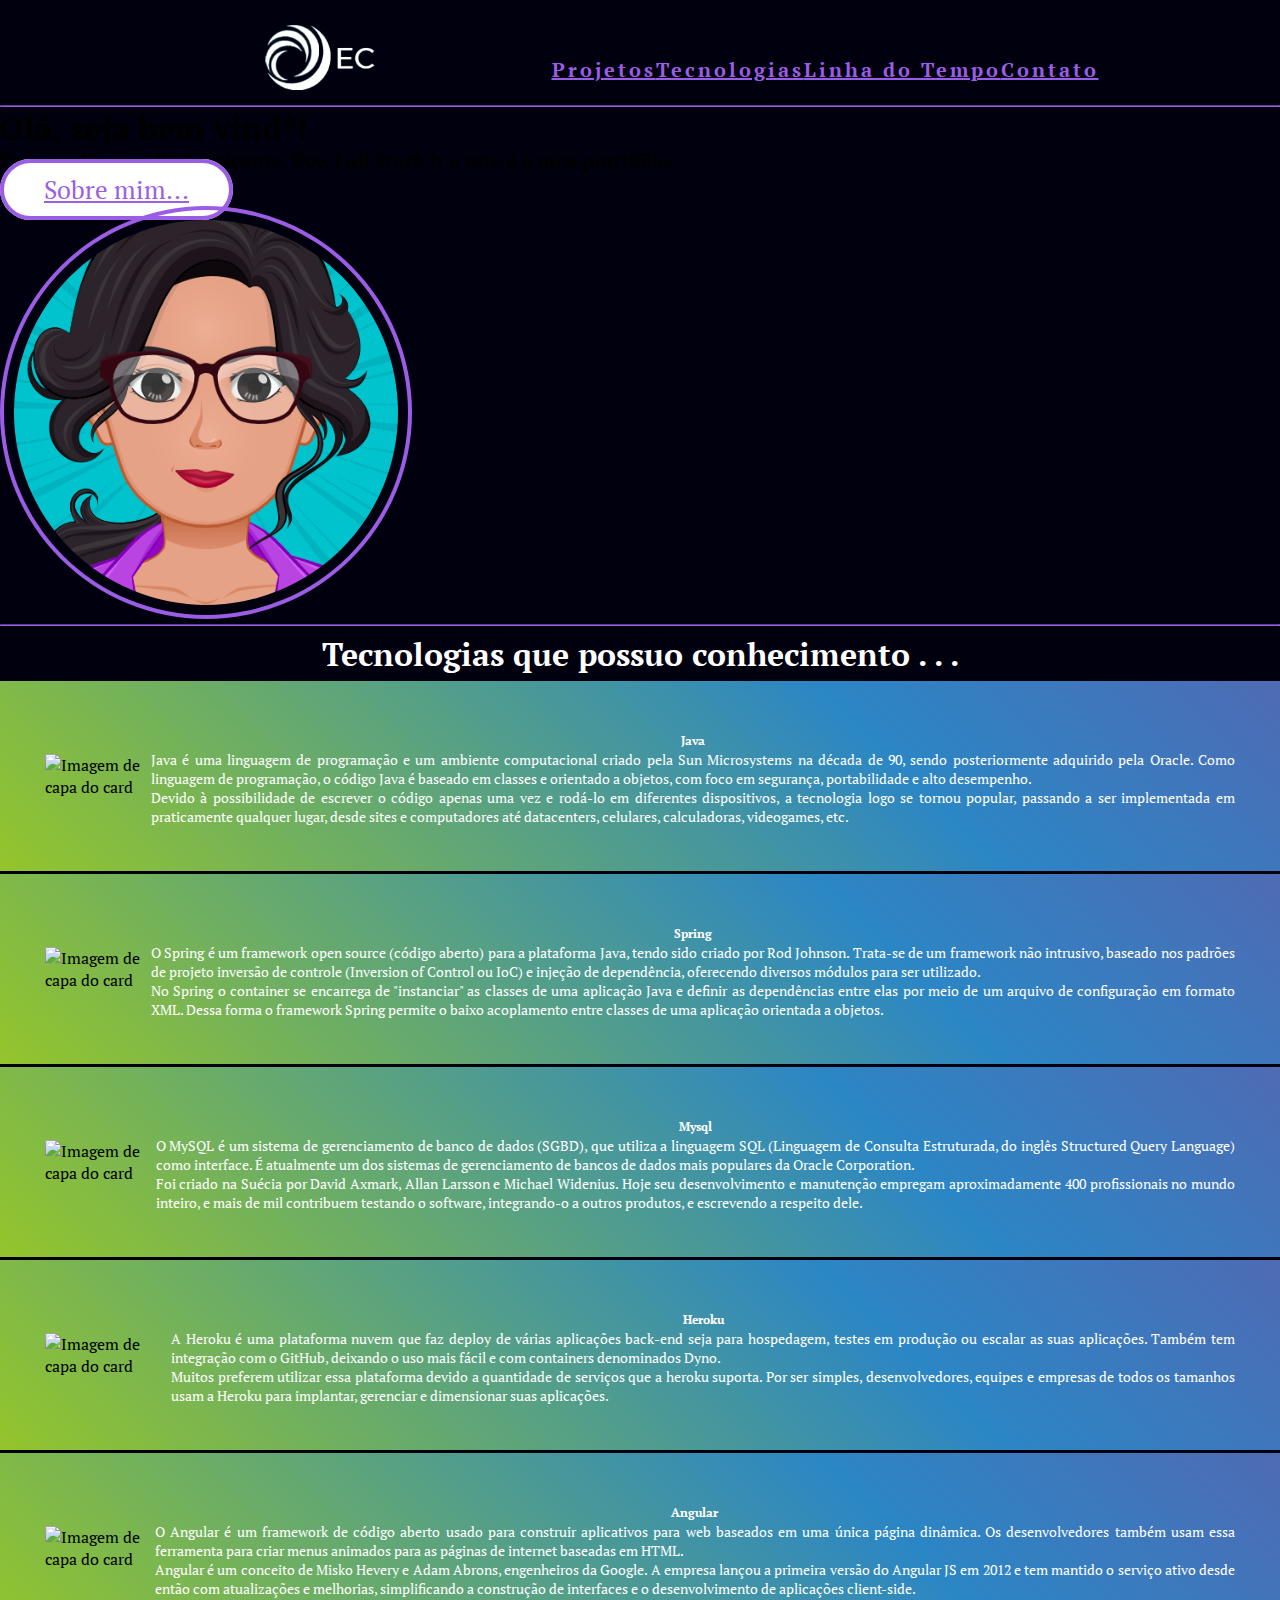
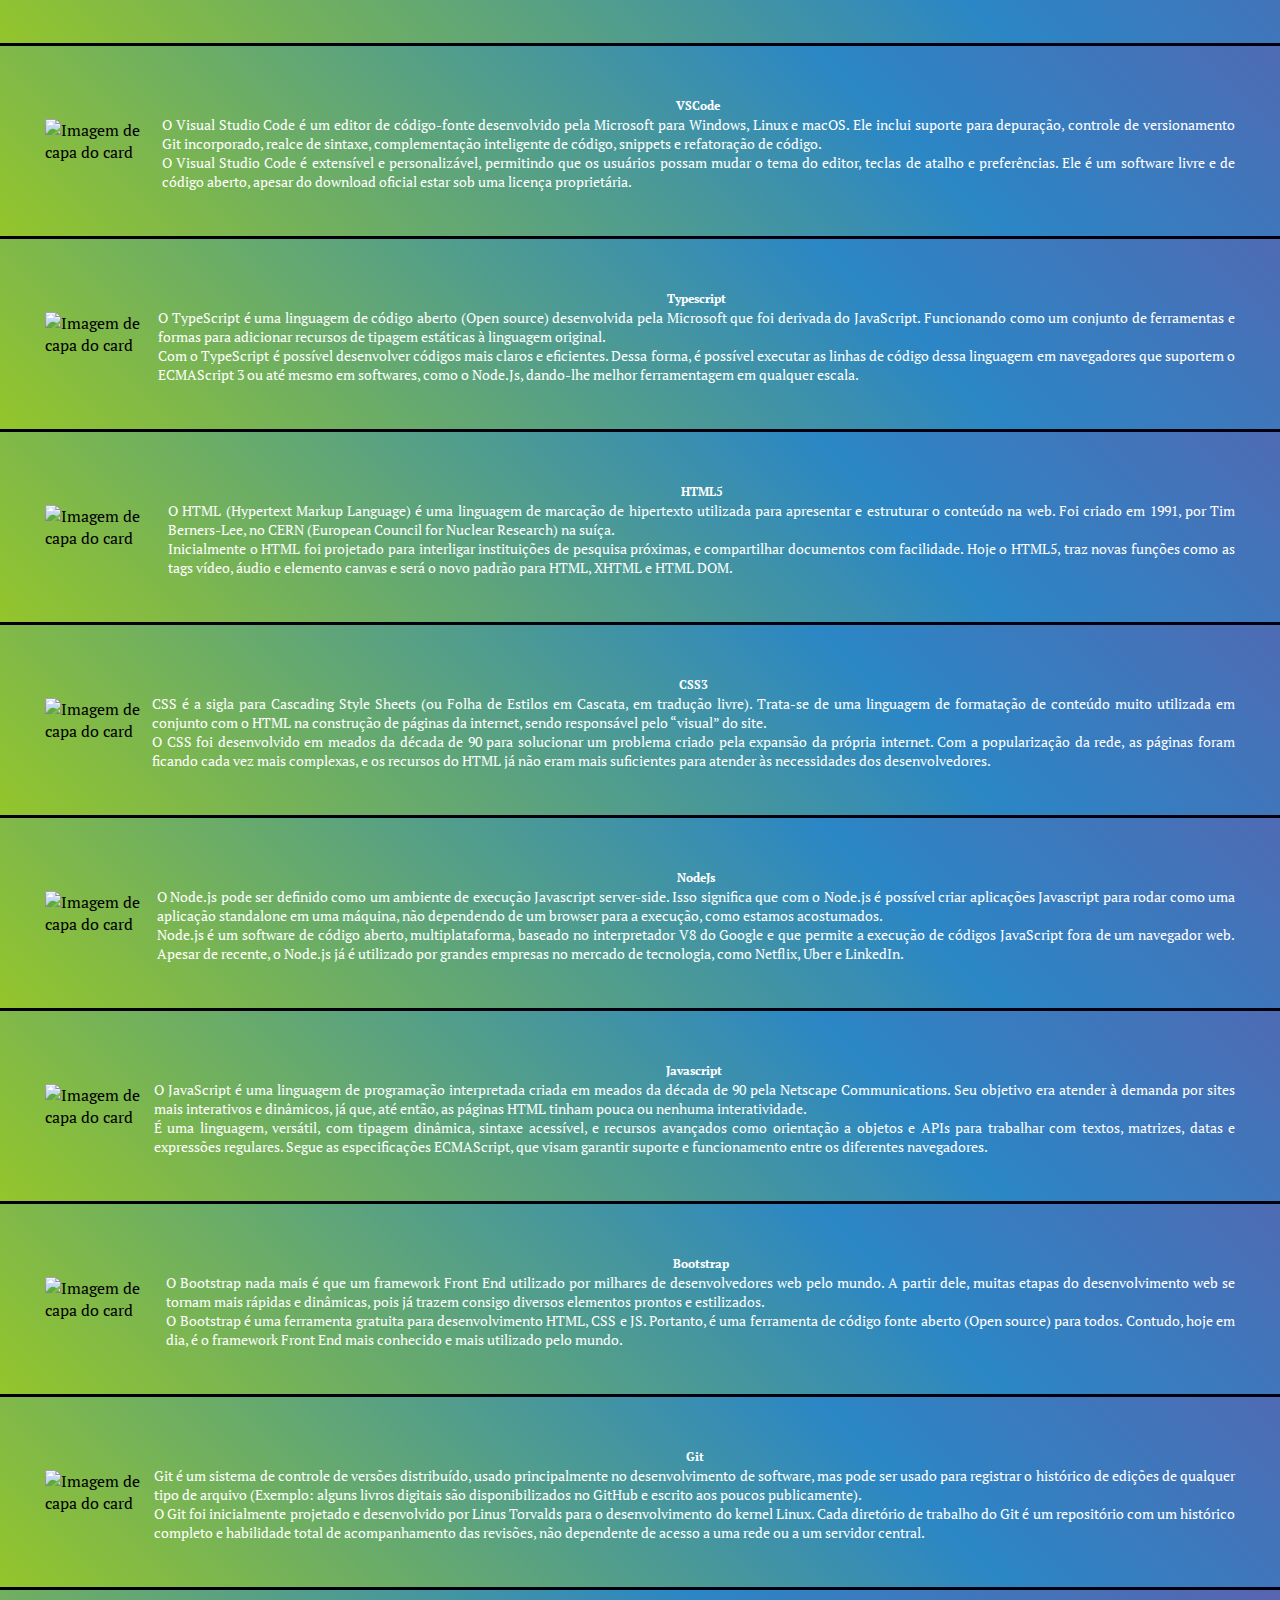
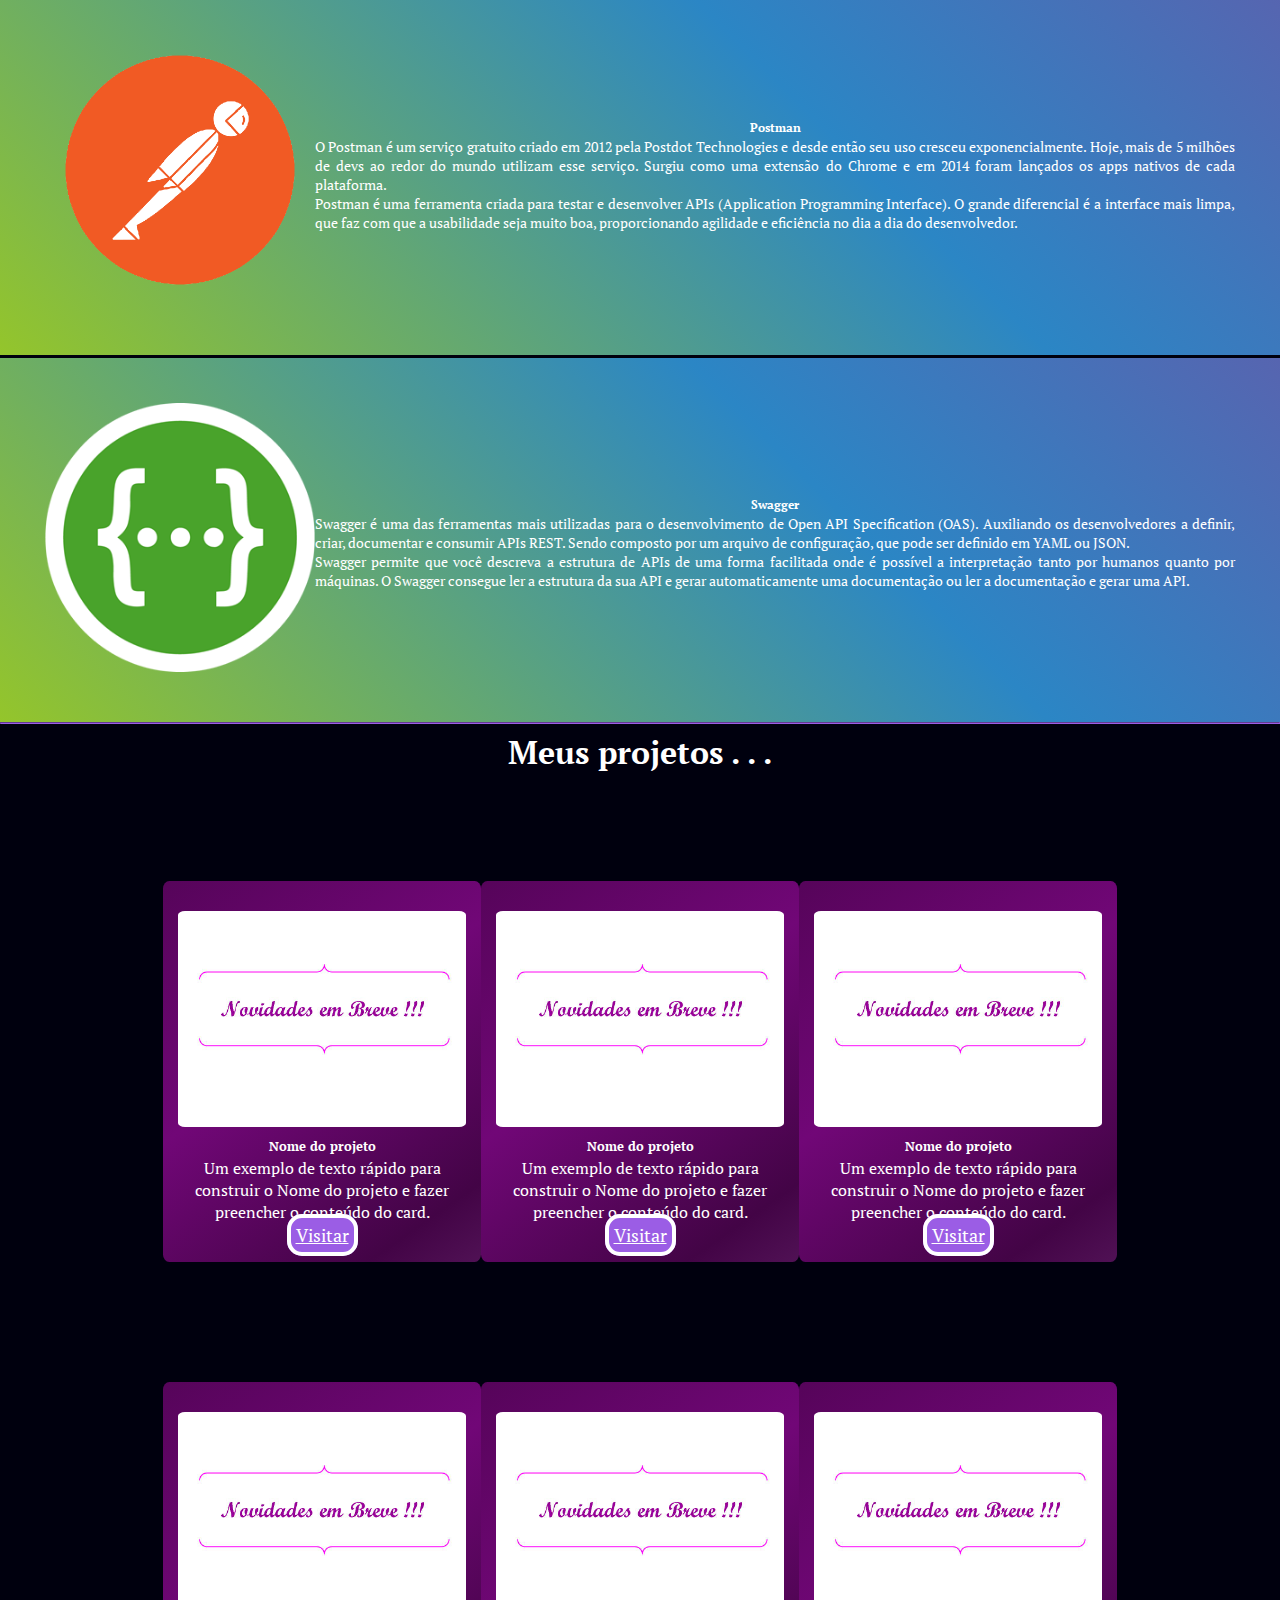
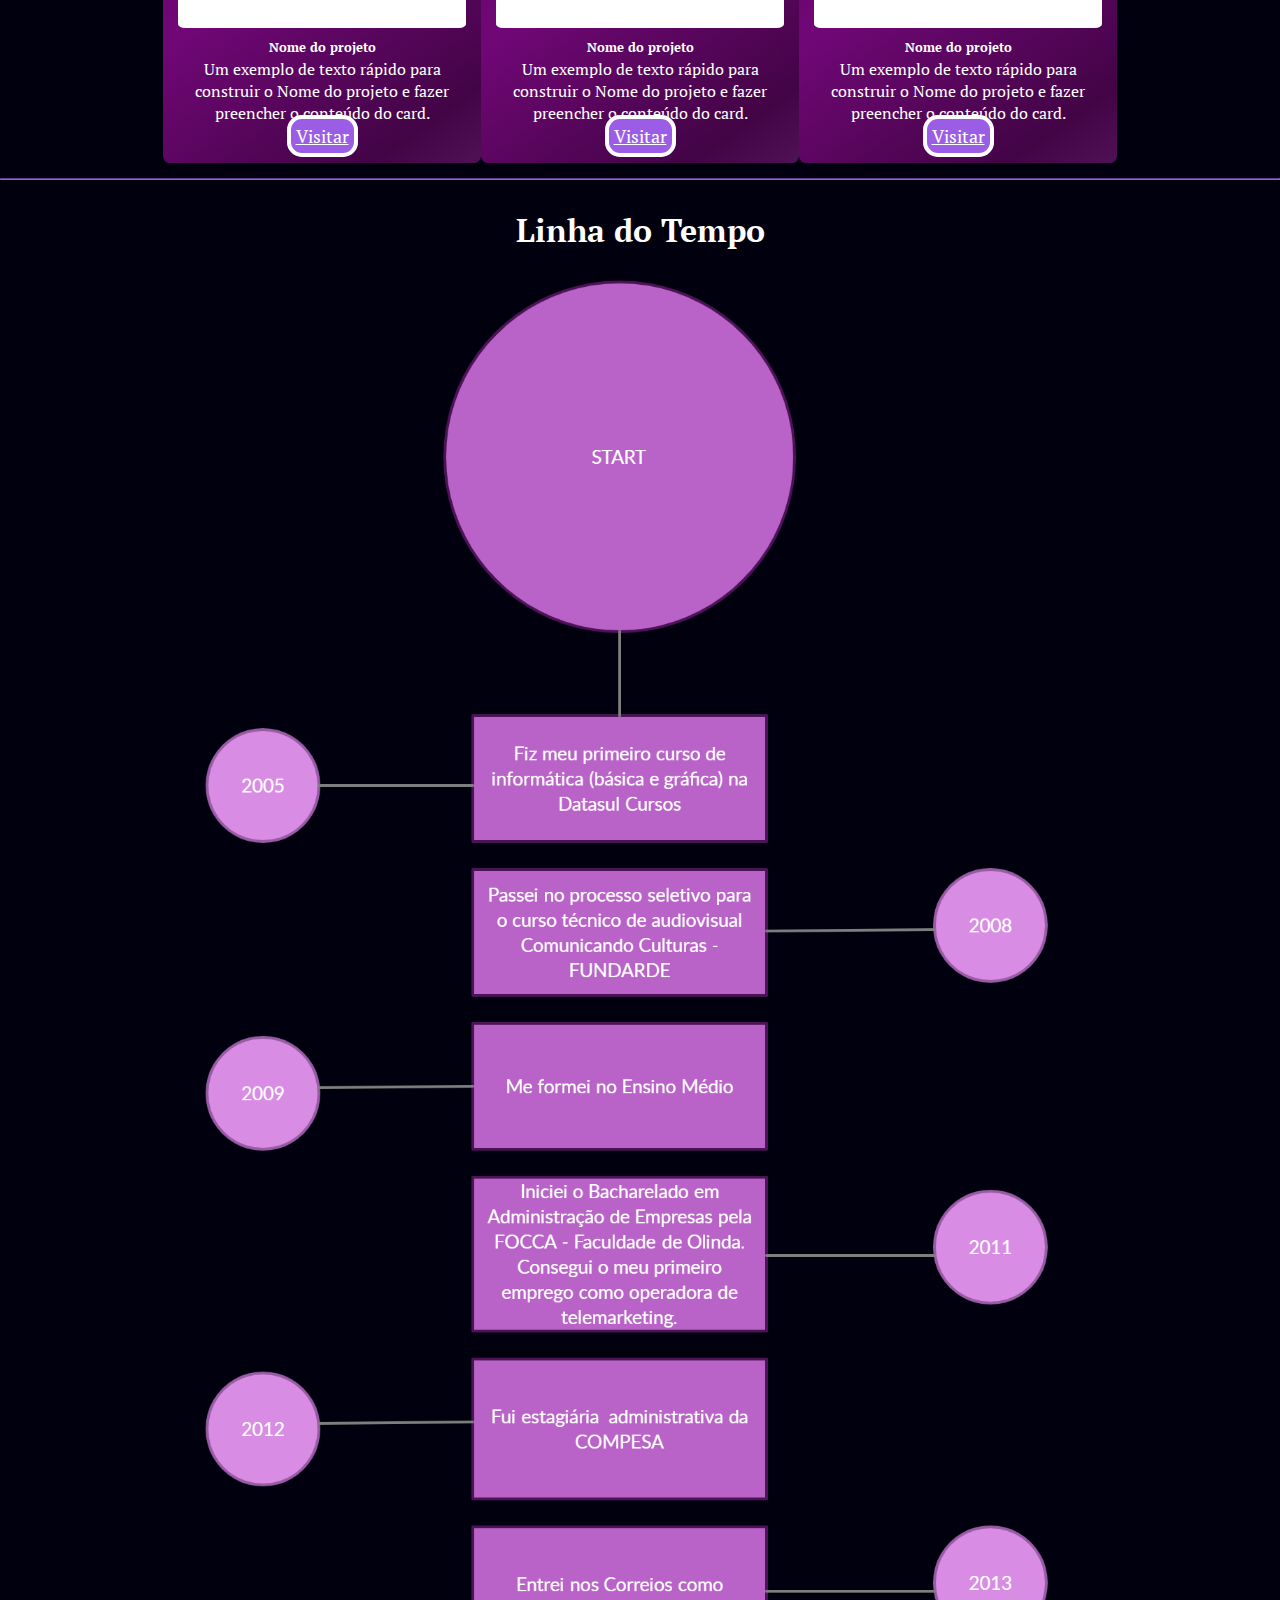
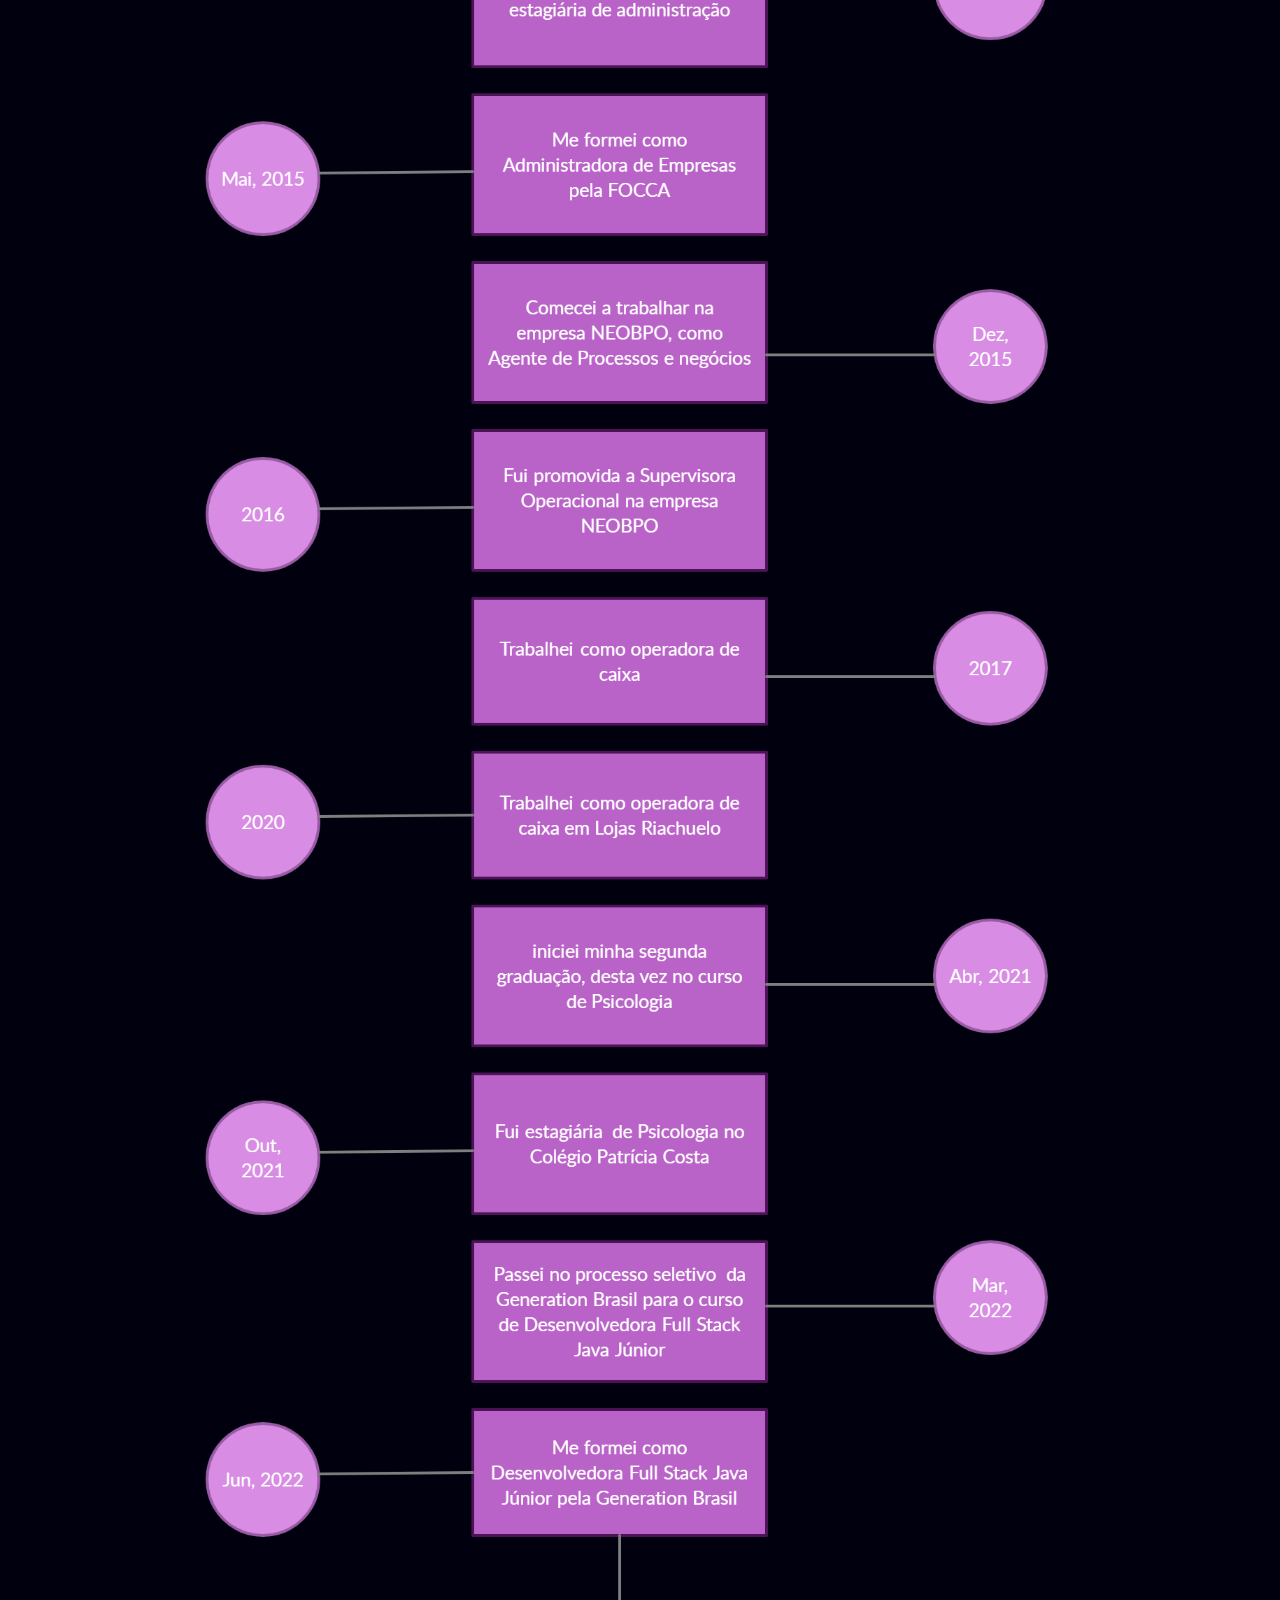
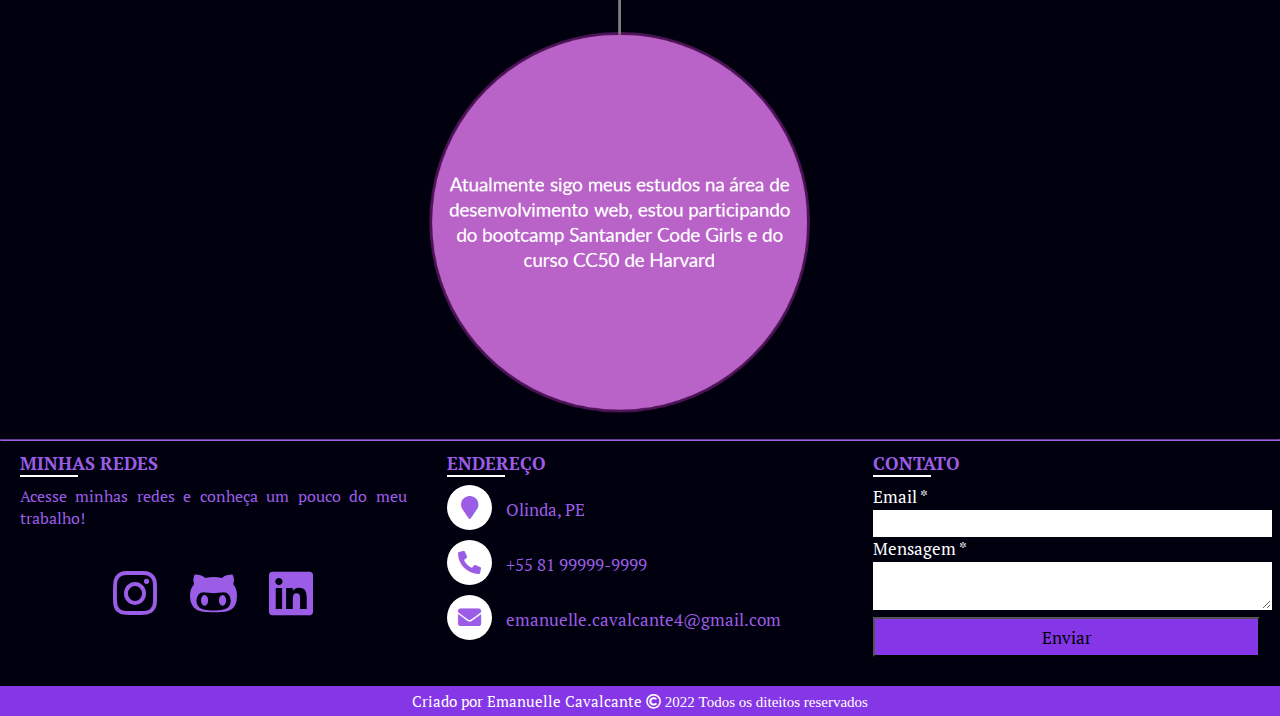
==== commit b1d3f9b8: "Criação da linha do tempo e do rodapé" ====
--- a/menu.html
+++ b/menu.html
@@ -10,6 +10,7 @@
         integrity="sha384-MCw98/SFnGE8fJT3GXwEOngsV7Zt27NXFoaoApmYm81iuXoPkFOJwJ8ERdknLPMO" crossorigin="anonymous">
     <!-- Style-CSS -->
     <link rel="stylesheet" href="style.css">
+    <link rel="stylesheet" href="https://cdnjs.cloudflare.com/ajax/libs/font-awesome/5.11.2/css/all.css">
     <title>Portifólio - Emanuelle Cavalcante</title>
 </head>
 
@@ -517,21 +518,76 @@
         <div class="row">
             <div class="col-md-12">
                 <h1 class="p-title">Linha do Tempo </h1>
-            </div>
+                <img src="/assets/img/Linha do tempo .png" alt="Linha do Tempo" class="img-linha">
+            </div>
+
         </div>
     </div>
 
     <!--/Linha do tempo-->
-    <hr>
-    <br>
+    <hr> 
+    
     <!--Rodapé-->
-    <div class="container p-5">
-        <div class="row">
-            <div class="col-md-12">
-                <h1 class="p-title">Contato</h1>
-            </div>
-        </div>
-    </div>
+	<footer>
+		<div class="rodape">
+			<div class="left box">
+				<h2> Minhas redes</h2>
+				<div class="elements">
+					<p>Acesse minhas redes e conheça um pouco do meu trabalho!</p>
+				
+					<div class="icon">
+                        <span class="fab fa-instagram h"></span>
+						<span class="fab fa-github-alt h"></span>
+						<span class="fab fa-linkedin h"></span>
+					</div>
+				</div>
+			</div><!--left box-->
+			<div class="center box">
+				<h2>Endereço</h2>
+				<div class="elements">
+					<div class="place">
+						<span class="fas fa-map-marker"></span>
+						<span class="text">Olinda, PE</span>
+					</div>
+
+					<div class="phone">
+						<span class="fas fas fa-phone-alt"></span>
+						<span class="text">+55 81 99999-9999</span>
+					</div>
+
+					<div class="email">
+						<span class="fas fa-envelope"></span>
+						<span class="text">emanuelle.cavalcante4@gmail.com</span>
+					</div>
+				</div>
+			</div>
+			<div class="right box">
+				<h2>Contato</h2>
+				<div class="elements">
+					<form action="#">
+						<div class="email">
+							<div class="text">Email *</div>
+							<input type="email" required>
+						</div>
+						<div class="msg">
+							<div class="text">Mensagem *</div>
+							<textarea rows="2" cols="25" required></textarea>
+						</div>
+						<div class="btn">
+							<button type="submit">Enviar</button>
+						</div>
+					</form>
+				</div>
+			</div>
+		</div><!--main-content-->
+		<div class="bottom">
+			<div class="center">
+				<span class="credit">Criado por <a href="#"> Emanuelle Cavalcante</a></span>
+				<span class="far fa-copyright"> 2022 Todos os diteitos reservados</span>
+			</div>
+		</div>
+	</footer>
+	<script href="https://kit.fontawesome.com/a076d05399.js"></script>
 
     <!--/Rodapé-->
 
--- a/style.css
+++ b/style.css
@@ -316,4 +316,200 @@
 .p-title:hover {
     color: var(--bg-pink);
     animation: brilho 15s infinite ease-in-out;
+}
+
+/* Estilos linha do tempo */
+
+.img-linha {
+    display: flex;
+    justify-content: center;
+    align-items: center;
+    width: 70%;
+    margin-left: 14%;
+}
+
+/* Estilos contato */
+footer {
+    position: relative;
+    bottom: 0px;
+    width: 100%;
+    background: var(--bg-profundo);
+    color: var(--bg-lilas);
+}
+
+.rodape {
+    display: flex;
+
+}
+
+.rodape .box {
+    flex-basis: 50%;
+    padding: 10px 20px;
+}
+
+.box h2 {
+    font-size: 18px;
+    font-weight: 600;
+    text-transform: uppercase;
+}
+
+.box .elements {
+    margin: 10px 0 0 0;
+    position: relative;
+}
+
+.box .elements:after {
+    position: absolute;
+    content: '';
+    width: 15%;
+    height: 2px;
+    background: var(--bg-white);
+    top: -10px;
+}
+
+.box .elements:before {
+    position: absolute;
+    content: '';
+    height: 2px;
+    width: 100%;
+    background: var(--bg-profundo);
+    top: -10px;
+}
+
+.left .elements a span {
+    width: 40px;
+    height: 40px;
+    background: var(--bg-profundo);
+    text-align: center;
+    line-height: 40px;
+    border-radius: 5px;
+    font-size: 18px;
+    transition: 0.3s;
+}
+
+.left .elements p {
+    text-align: justify;
+    color: var(--bg-lilas);
+}
+
+.icon {
+    display: flex;
+    justify-content: space-around;
+    text-align: center;
+    font-size: 50px;
+    margin: 10% 20% 15% 20%;
+}
+
+.h:hover {
+    color: var(--bg-white);
+    transition: 0.5s;
+    text-shadow: 0 0 20px var(--bg-roxo), 0 0 5px var(--bg-lilas);
+}
+
+.center .elements .fas {
+    font-size: 23px;
+    background: var(--bg-white);
+    width: 45px;
+    height: 45px;
+    line-height: 45px;
+    text-align: center;
+    border-radius: 50%;
+    transition: 0.3s;
+    cursor: pointer;
+}
+
+.center .elements .fas:hover {
+    background: var(--bg-pink);
+}
+
+.center .elements .text {
+    font-size: 17px;
+    font-weight: 500;
+    padding-left: 10px;
+}
+
+.center .elements .phone {
+    margin: 10px 0;
+}
+
+.center .elements .msg {
+    margin-top: 10px;
+}
+
+.right form input,
+.right form textarea {
+    width: 100%;
+    font-size: 17px;
+    background: var(--bg-white);
+    padding-left: 10px;
+    border: 1px solid var(--bg-white);
+}
+
+.right form input {
+    height: 25px;
+}
+
+.right form input:focus,
+.right form textarea:focus {
+    outline-color: var(--bg-pink);
+}
+
+.right form .text {
+    font-size: 17px;
+    margin-bottom: 2px;
+    color: var(--bg-white);
+}
+
+.right form .btn {
+    margin-top: 2px;
+}
+
+.right form .btn button {
+    height: 40px;
+    width: 100%;
+    background: var(--bg-roxo);
+    font-size: 17px;
+    font-weight: 500;
+    cursor: pointer;
+    transition: .3s;
+}
+
+.right form .btn button:hover {
+    background: var(--bg-pink);
+}
+
+.bottom .center {
+    padding: 5px;
+    font-size: 15px;
+    background: var(--bg-roxo);
+    text-align: center;
+}
+
+.bottom .center span {
+    color: var(--bg-white);
+}
+
+.bottom .center a {
+    color: var(--bg-white);
+    text-decoration: none;
+}
+
+.bottom .center a:hover {
+    text-decoration: underline;
+}
+
+@media screen and (max-width: 900px) {
+    footer {
+        position: relative;
+        bottom: 0px;
+    }
+
+    .rodape {
+        flex-wrap: wrap;
+        flex-direction: column;
+    }
+
+    .rodape .box {
+        margin: 5px 0;
+    }
 }